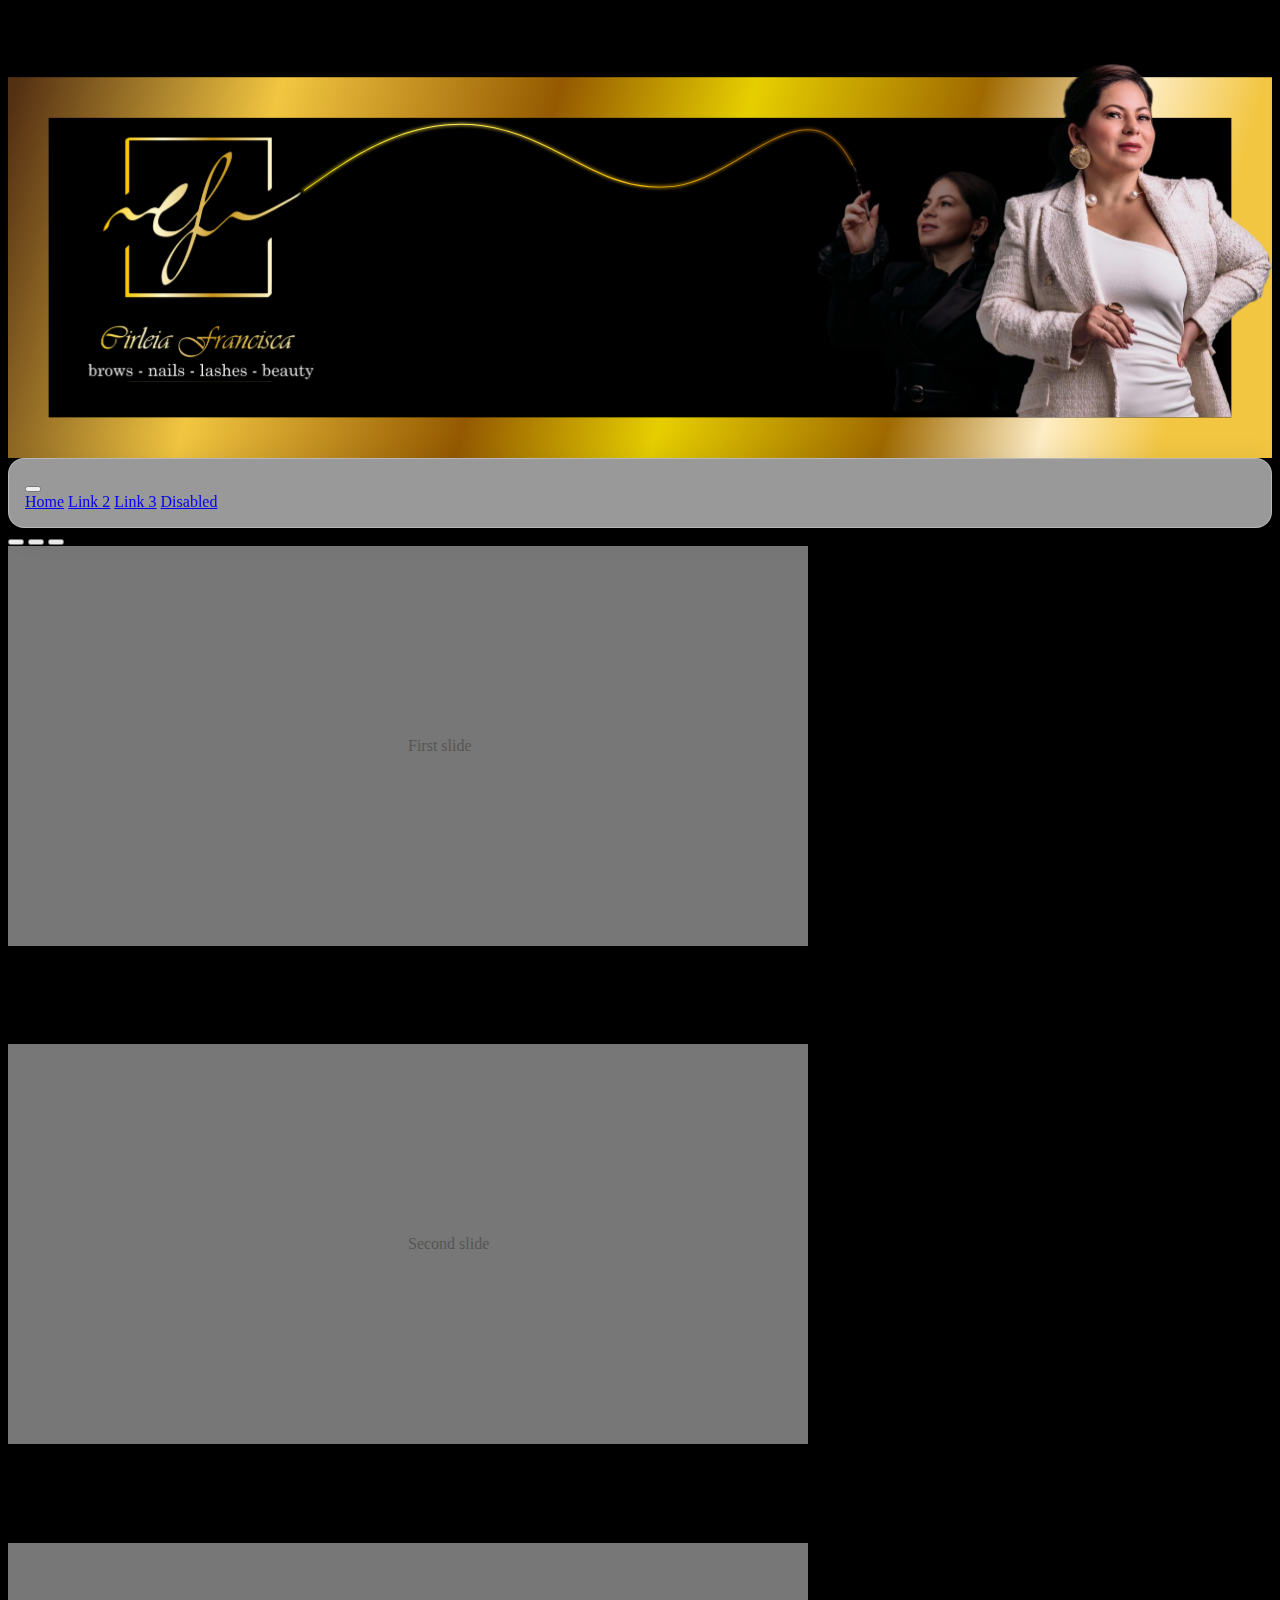
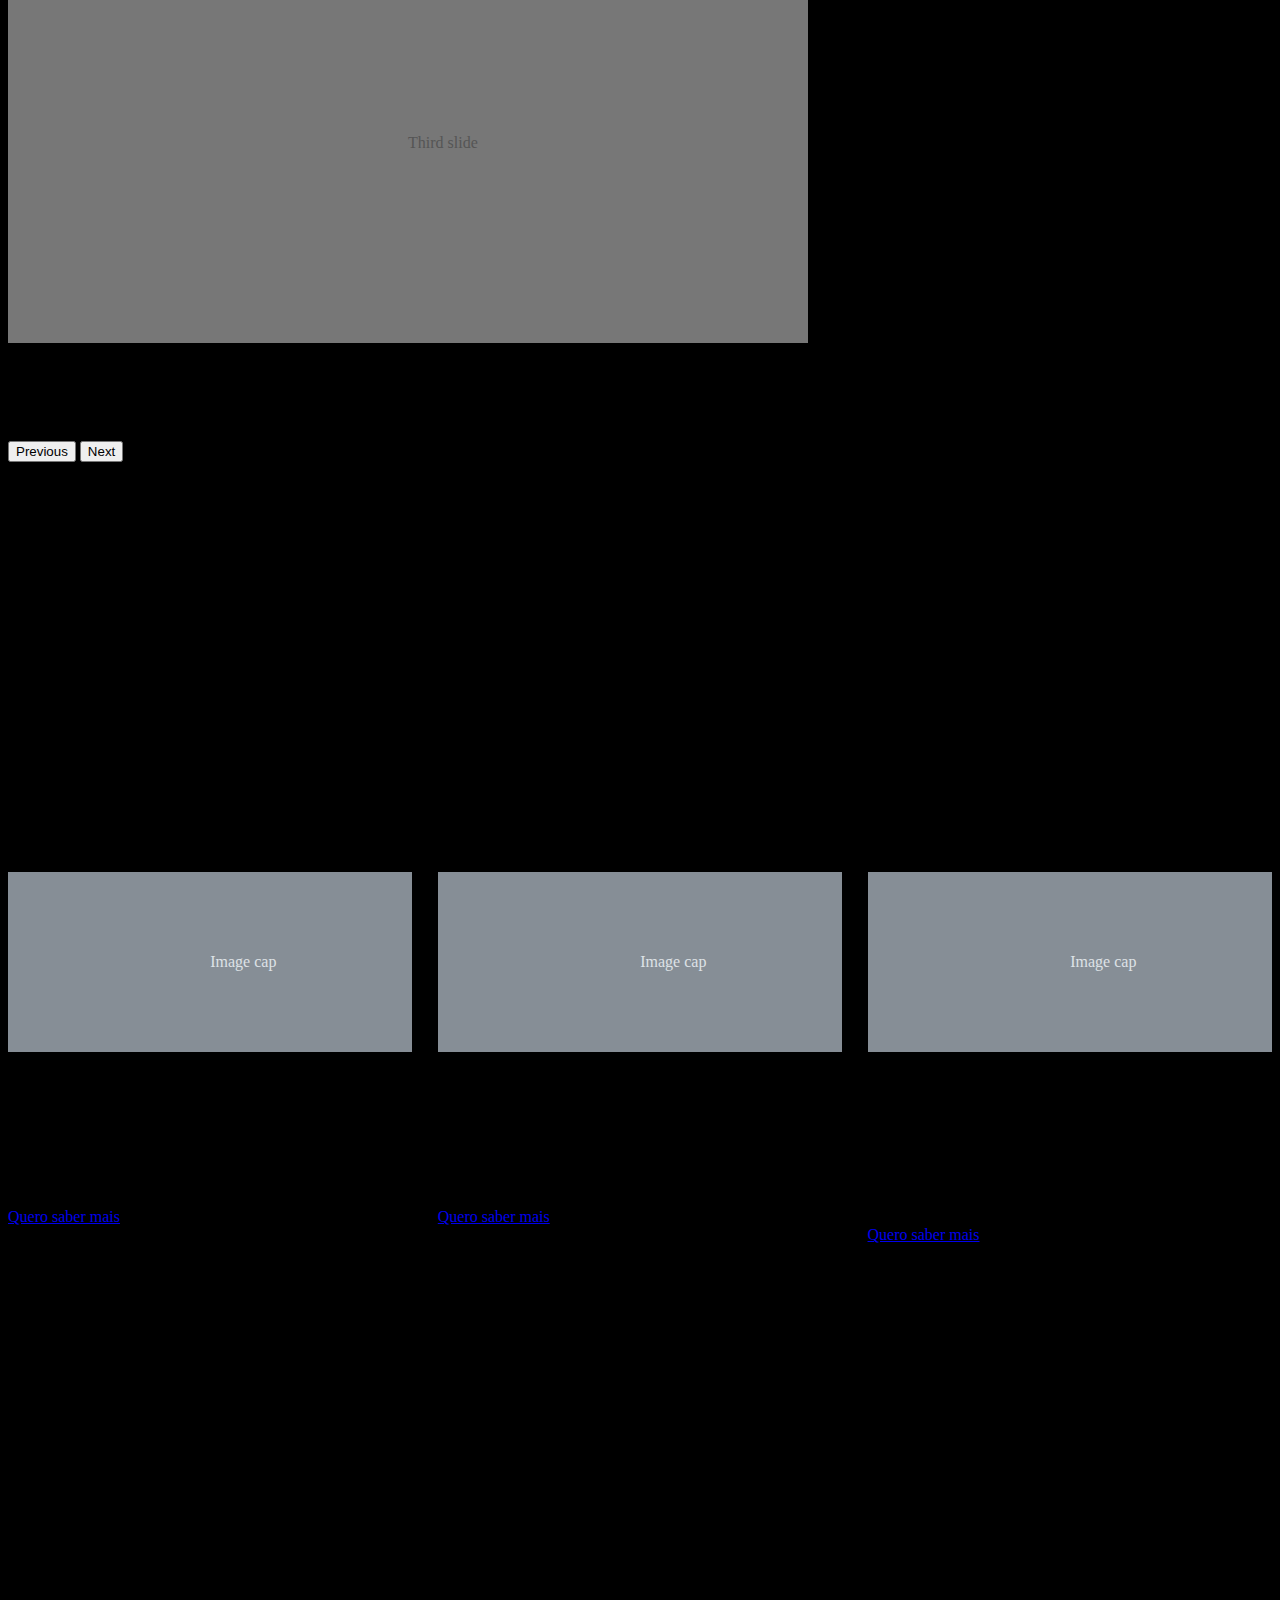
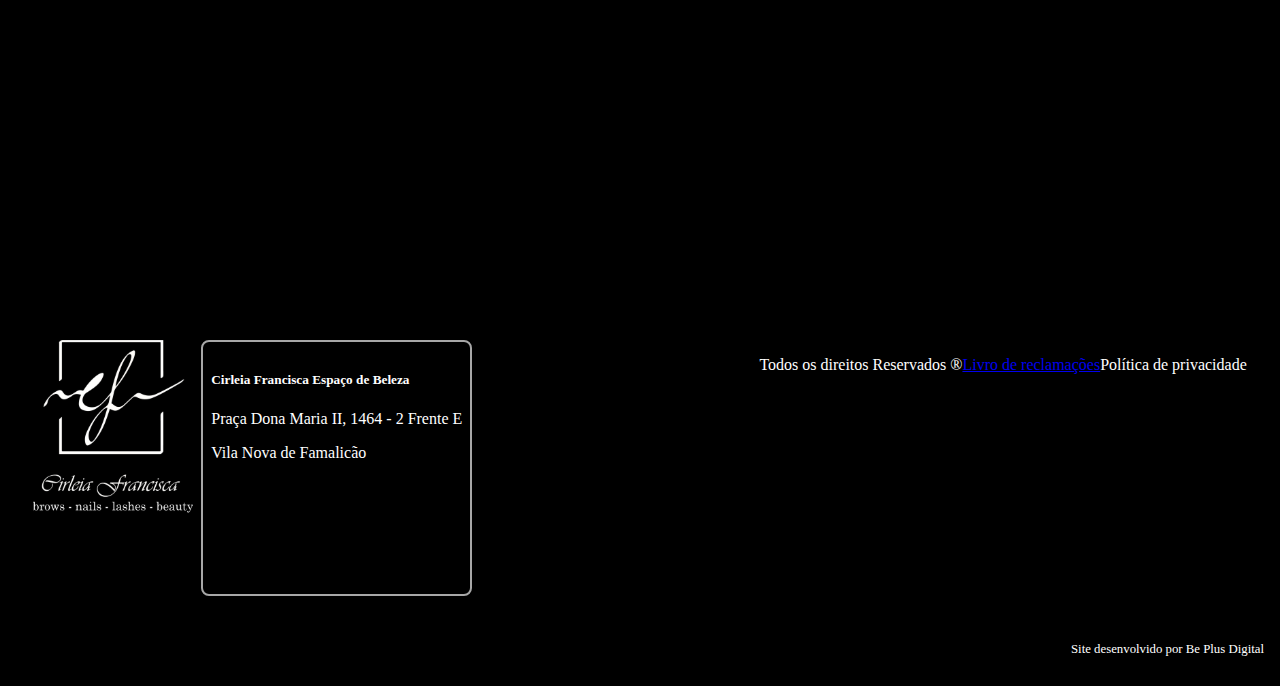
==== index.html @ 1f2db620 "new layout update" ====
<!DOCTYPE html>
<html lang="pt-PT">
<head>
    <meta charset="UTF-8">
    <meta name="viewport" content="width=device-width, initial-scale=1.0">
    <title>Cirleia Francisca PMU</title>
    <link rel="stylesheet" href="styles/style.css">
    <link rel="icon" href="images/roundPicture150x150.png" sizes="32x32">
    <link rel="icon" href="images/roundPicture300x300.png" sizes="192x182">
    <!-- <link href='https://unpkg.com/boxicons@2.1.4/css/boxicons.min.css' rel='stylesheet'> -->
    <link href="https://cdn.jsdelivr.net/npm/bootstrap@5.3.2/dist/css/bootstrap.min.css" rel="stylesheet" integrity="sha384-T3c6CoIi6uLrA9TneNEoa7RxnatzjcDSCmG1MXxSR1GAsXEV/Dwwykc2MPK8M2HN" crossorigin="anonymous">
</head>
<body>
    <div class="container-fluid">
        <header>
            <img src="images/bannerLargeGold.svg" alt="Banner large" id="desktop" class="hide">
            <img src="images/bannerMobileGold.svg" alt="Cirleia Francisca PMU" id="mobile" class="hide">

        </header>
        <!-- Navbar begining -->
        <nav class="navbar fixed-top navbar-collapse navbar-toggler">
          <div class="container-fluid">
            <!-- <a href="#" class="navbar-brand">Menu</a> -->
            <button class="navbar-toggler" type="button" data-bs-toggle="collapse" data-bs-target="#navbarHide" aria-expanded="false" aria-label="Too">
              <span class="navbar-toggler-icon"></span>
            </button>
            <div class="collapse navbar-collapse" id="navbarHide">
              <div class="navbar-nav">
                <a href="#" class="nav-link active" aria-current="page">Home</a>
                <a href="#" class="nav-link">Link 2</a>
                <a href="#" class="nav-link">Link 3</a>
                <a href="#" class="nav-link disable" aria-disabled="true">Disabled</a>
              </div>
            </div>
          </div>
        </nav>
        <!-- Navbar ending -->
        
        <!-- Inicio do slider -->
        <div class="carousel"></div>    
        <!-- Fim do slider -->

        <!-- Begining comments section -->
        <div class="comments"></div>
        <!-- Ending comments section -->

        <div class="courses"></div>

        <!-- Location begining -->
        <div class="location">
          <div class="location-header">
            <h2>Localização</h2>
          </div>
          <iframe src="https://www.google.com/maps/embed?pb=!1m18!1m12!1m3!1d748.1398068873106!2d-8.519189700000014!3d41.405377699999995!2m3!1f0!2f0!3f0!3m2!1i1024!2i768!4f13.1!3m3!1m2!1s0xd2459777c6132e5%3A0x8d1cf8d0e361de8c!2sCirleia%20Francisca%20Espa%C3%A7o%20de%20Beleza!5e0!3m2!1spt-BR!2spt!4v1706003869545!5m2!1spt-BR!2spt" width="100%" height="600" style="border:0;" allowfullscreen="" loading="lazy" referrerpolicy="no-referrer-when-downgrade"></iframe>
        </div>

        <!-- Location ending -->


        </div>

        <footer>          
          <div class="legal">
            <div class="logo">
              <img src="images/logoWhite.svg" alt="">
            </div>
            <div class="address">
              <h5>Cirleia Francisca Espaço de Beleza</h5>
            <i></i><p>Praça Dona Maria II, 1464 - 2 Frente E</p>
            <p>Vila Nova de Famalicão</p>
            </div>
            
          </div>
          <div class="infos">
            <p>Todos os direitos Reservados &REG;</p>
            <p><a href="https://www.livroreclamacoes.pt/Inicio/">Livro de reclamações</a></p>
            <p>Política de privacidade</p>
          </div>
          
        </footer>
        <div class="design">
          <p> <a href="http://beplusdigital.com"> Site desenvolvido por Be Plus Digital</a></p>
        </div>


    </div>
    
    
    <script src="js/main.js"></script>
    <script src="https://cdn.jsdelivr.net/npm/bootstrap@5.3.2/dist/js/bootstrap.bundle.min.js" integrity="sha384-C6RzsynM9kWDrMNeT87bh95OGNyZPhcTNXj1NW7RuBCsyN/o0jlpcV8Qyq46cDfL" crossorigin="anonymous"></script>
    <script src="js/carouselModule.js"></script>
    <script src="js/commentsModule.js"></script>
    <script src="js/coursesModule.js"></script>
</body>
</html>
---- styles/style.css ----
header {
    width: 100%;
    margin-top: 3.5rem;
}

body {
    background-color: black;
}
nav {
    background: rgba(255, 255, 255, 0.6);
    border-radius: 16px;
    box-shadow: 0 4px 30px rgba(0, 0, 0, 0.1);
    backdrop-filter: blur(4.9px);
    -webkit-backdrop-filter: blur(4.9px);
    border: 1px solid rgba(255, 255, 255, 0.3);
    padding: 1rem;
}

header img {
    width: 100%;
}


.hide {
    display: none;
}

.comments {
    overflow: hidden;
}

.comments-body {
    display: flex;
    width: fit-content;
    overflow: auto;
}

@keyframes leftright {
    0%,
    20% {
        transform: translateX(0%);
        left: 0%;
    }
    40%,
    50% {
        transform: translateX(-50%);
        left: 50%;
    }
}

.comments-body .card {
    min-width: 10rem;
}

.comments-body .card:not(:first-child) {
    margin-left: 1rem;
}

.courses-body {
    display: flex;
    justify-content: space-between;
    flex-wrap: nowrap;
}

.courses-body .card {
    width: 32%;
}

footer {
    height: 16rem;
    background-color: black;
    color: white;
    padding: 2%;

    display: flex;
    justify-content: space-between;
}

footer .legal {
    display: flex;
    margin-right: 1rem;
}

footer .legal .address {
    border: 2px solid rgba(255, 255, 255, 0.655);
    padding: .5rem;
    border-radius: .5rem;
    margin-left: .5rem;
}

footer .infos {
    display: flex;
    justify-content: space-between;
}

footer img {
    width: 10rem;
}

.design {
    background-color: black;
    color: white;
    font-size: .8rem;

    text-align: right;
    font-weight: 200;
    padding: .5rem;
}

.design a {
    text-decoration: none;
    color: white;
    cursor: pointer;
}

@media (min-width: 601px) {
    #desktop.hide {
        display: block;
    }
}

@media (max-width: 600px) {
    #mobile.hide {
        display: block;
    }

    .courses-title, .comments-title {
        display: flex;
        justify-content: center;
        align-items: center;
    }

    .comments-body {
        
    animation: leftright 10s infinite alternate ease-in-out;
    }

    .courses-body .card {
        width: 100%;
    }

    .courses-body {
        display: flex;
        flex-direction: column;
    }

    .courses-body .card:not(:first-child) {
        margin-top: 1rem;
    }

    footer {
        display: block;
    }
}
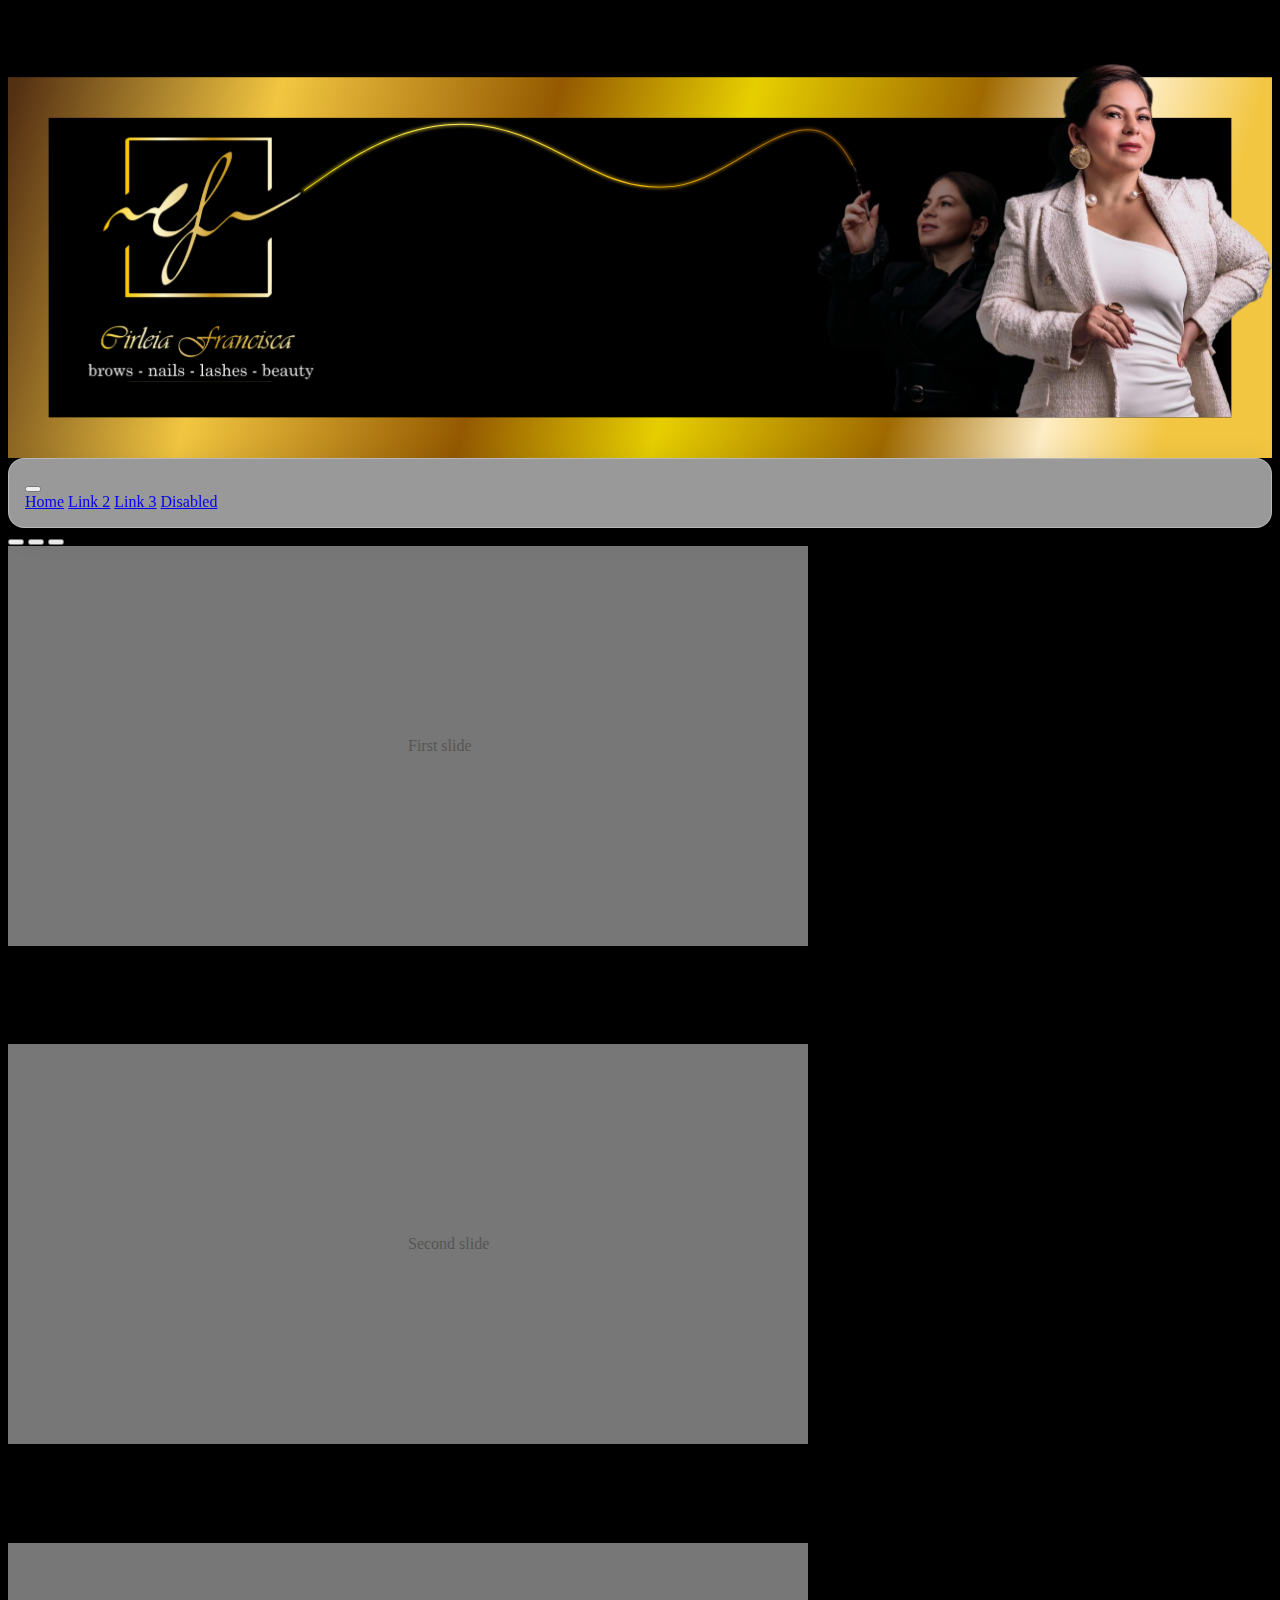
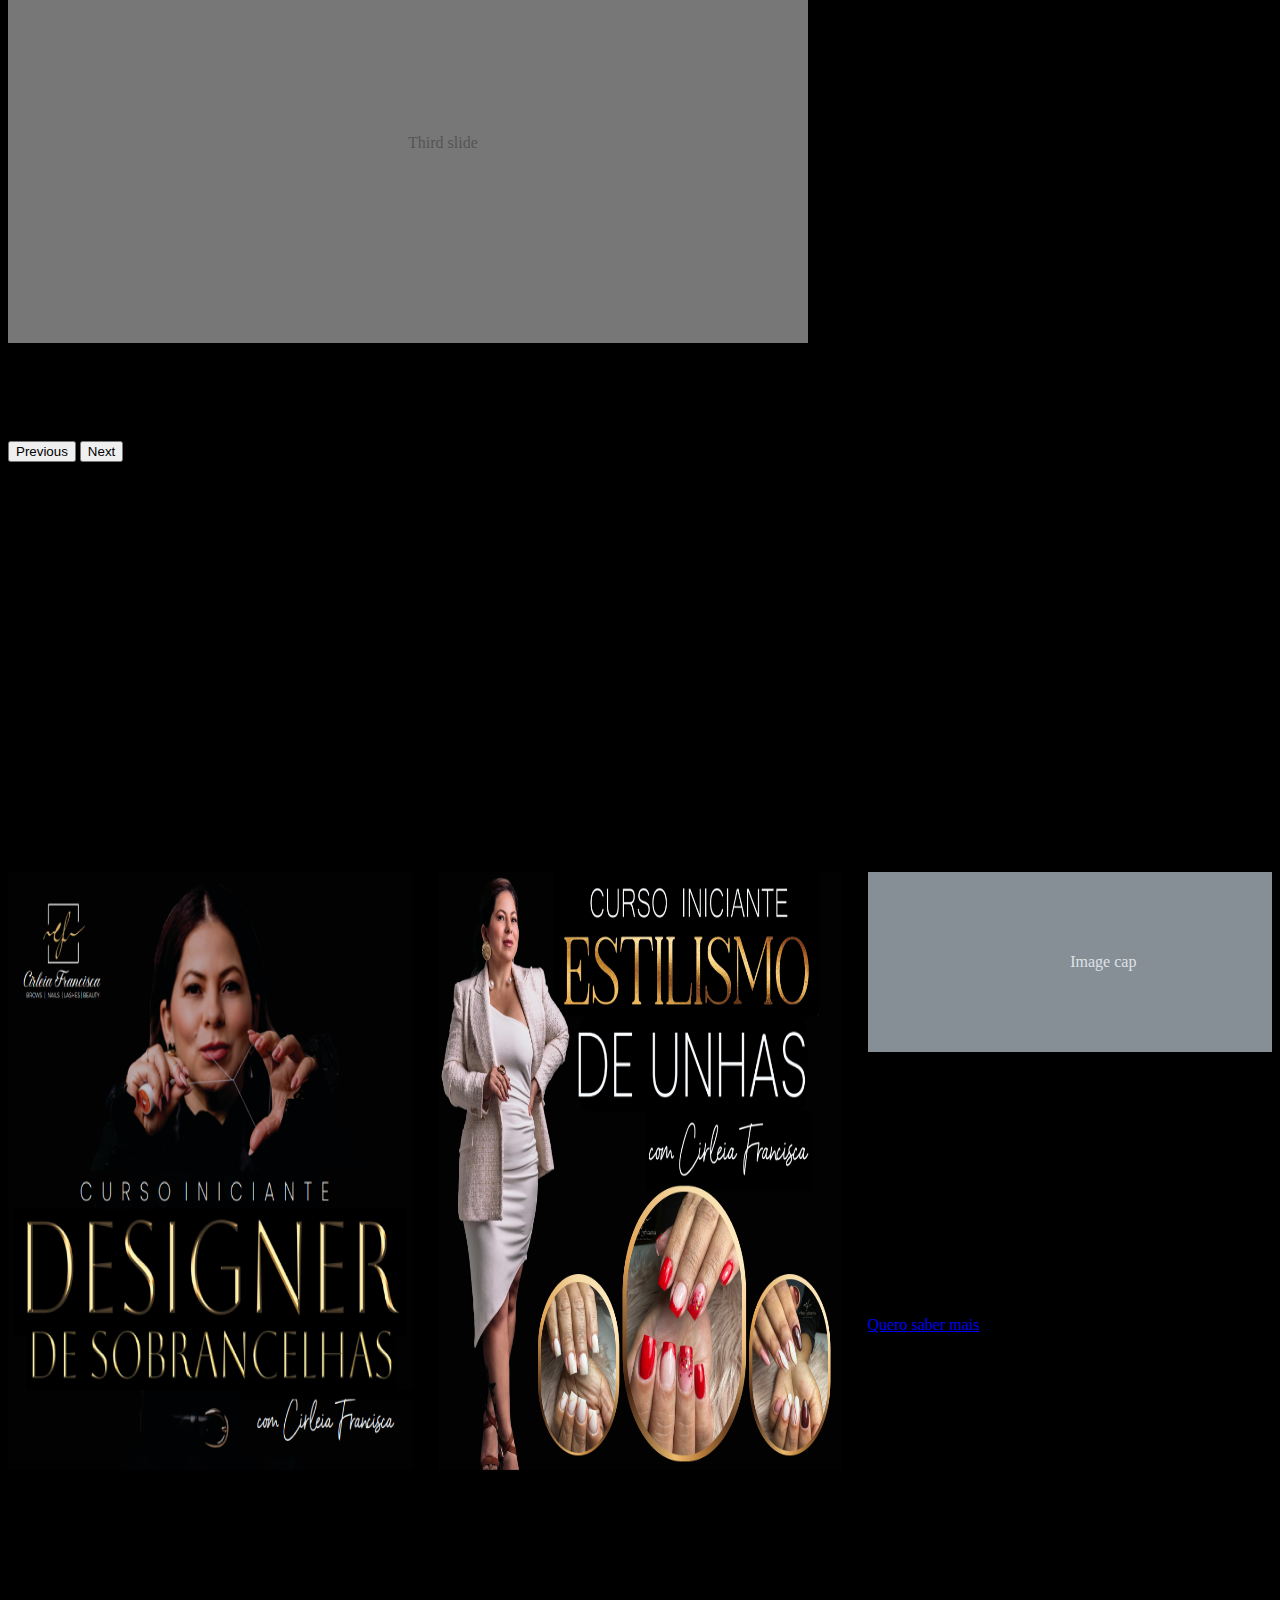
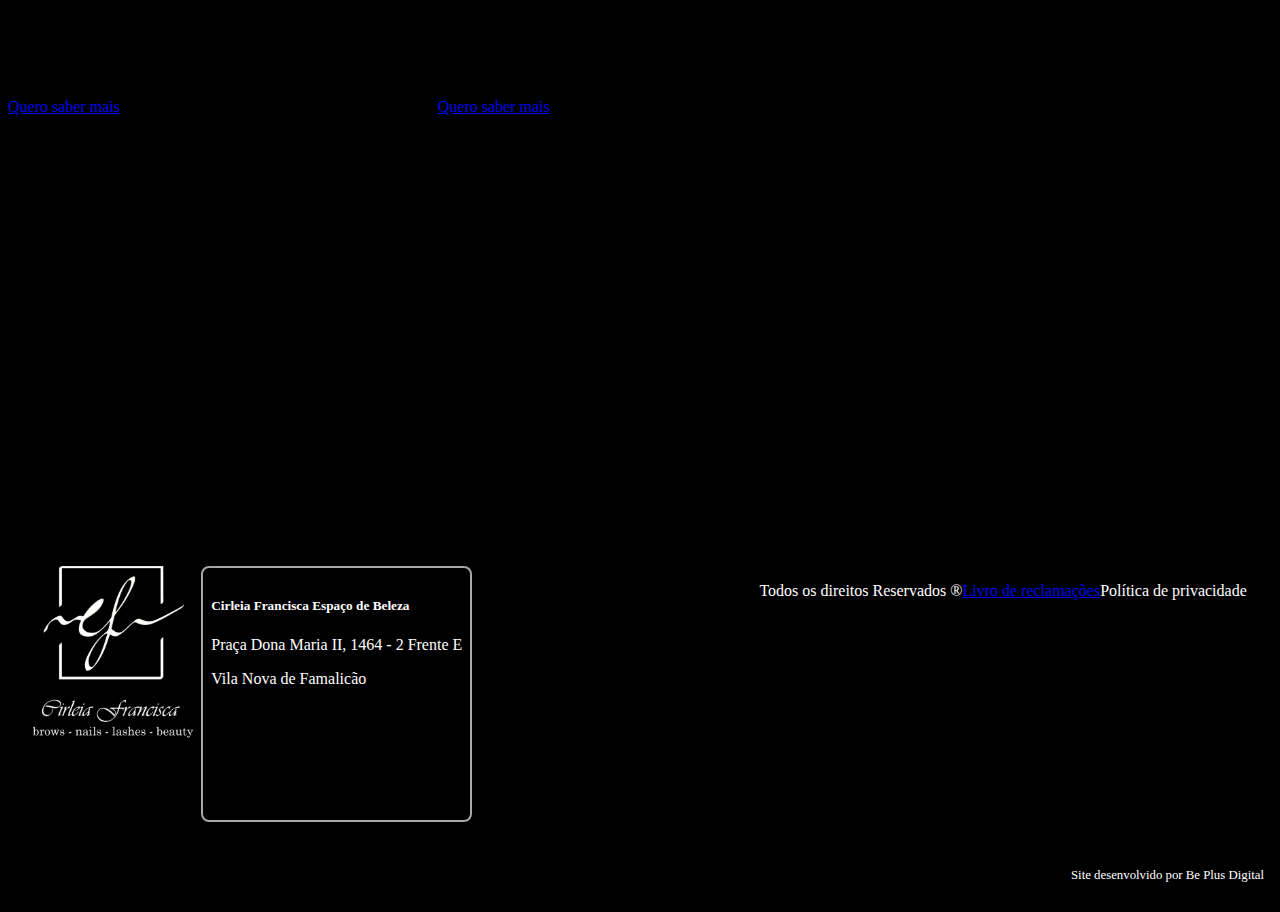
==== commit 59ad8c8d: "Courses section update" ====
--- a/index.html
+++ b/index.html
@@ -15,6 +15,7 @@
         <header>
             <img src="images/bannerLargeGold.svg" alt="Banner large" id="desktop" class="hide">
             <img src="images/bannerMobileGold.svg" alt="Cirleia Francisca PMU" id="mobile" class="hide">
+
 
         </header>
         <!-- Navbar begining -->
@@ -79,7 +80,7 @@
           
         </footer>
         <div class="design">
-          <p> <a href="http://beplusdigital.com"> Site desenvolvido por Be Plus Digital</a></p>
+          <p> <a href="https://beplusdigital.com"> Site desenvolvido por Be Plus Digital</a></p>
         </div>
 
 
--- a/styles/style.css
+++ b/styles/style.css
@@ -33,6 +33,11 @@
     display: flex;
     width: fit-content;
     overflow: auto;
+}
+
+.card img {
+    height: 100%;
+    width: 100%;
 }
 
 @keyframes leftright {
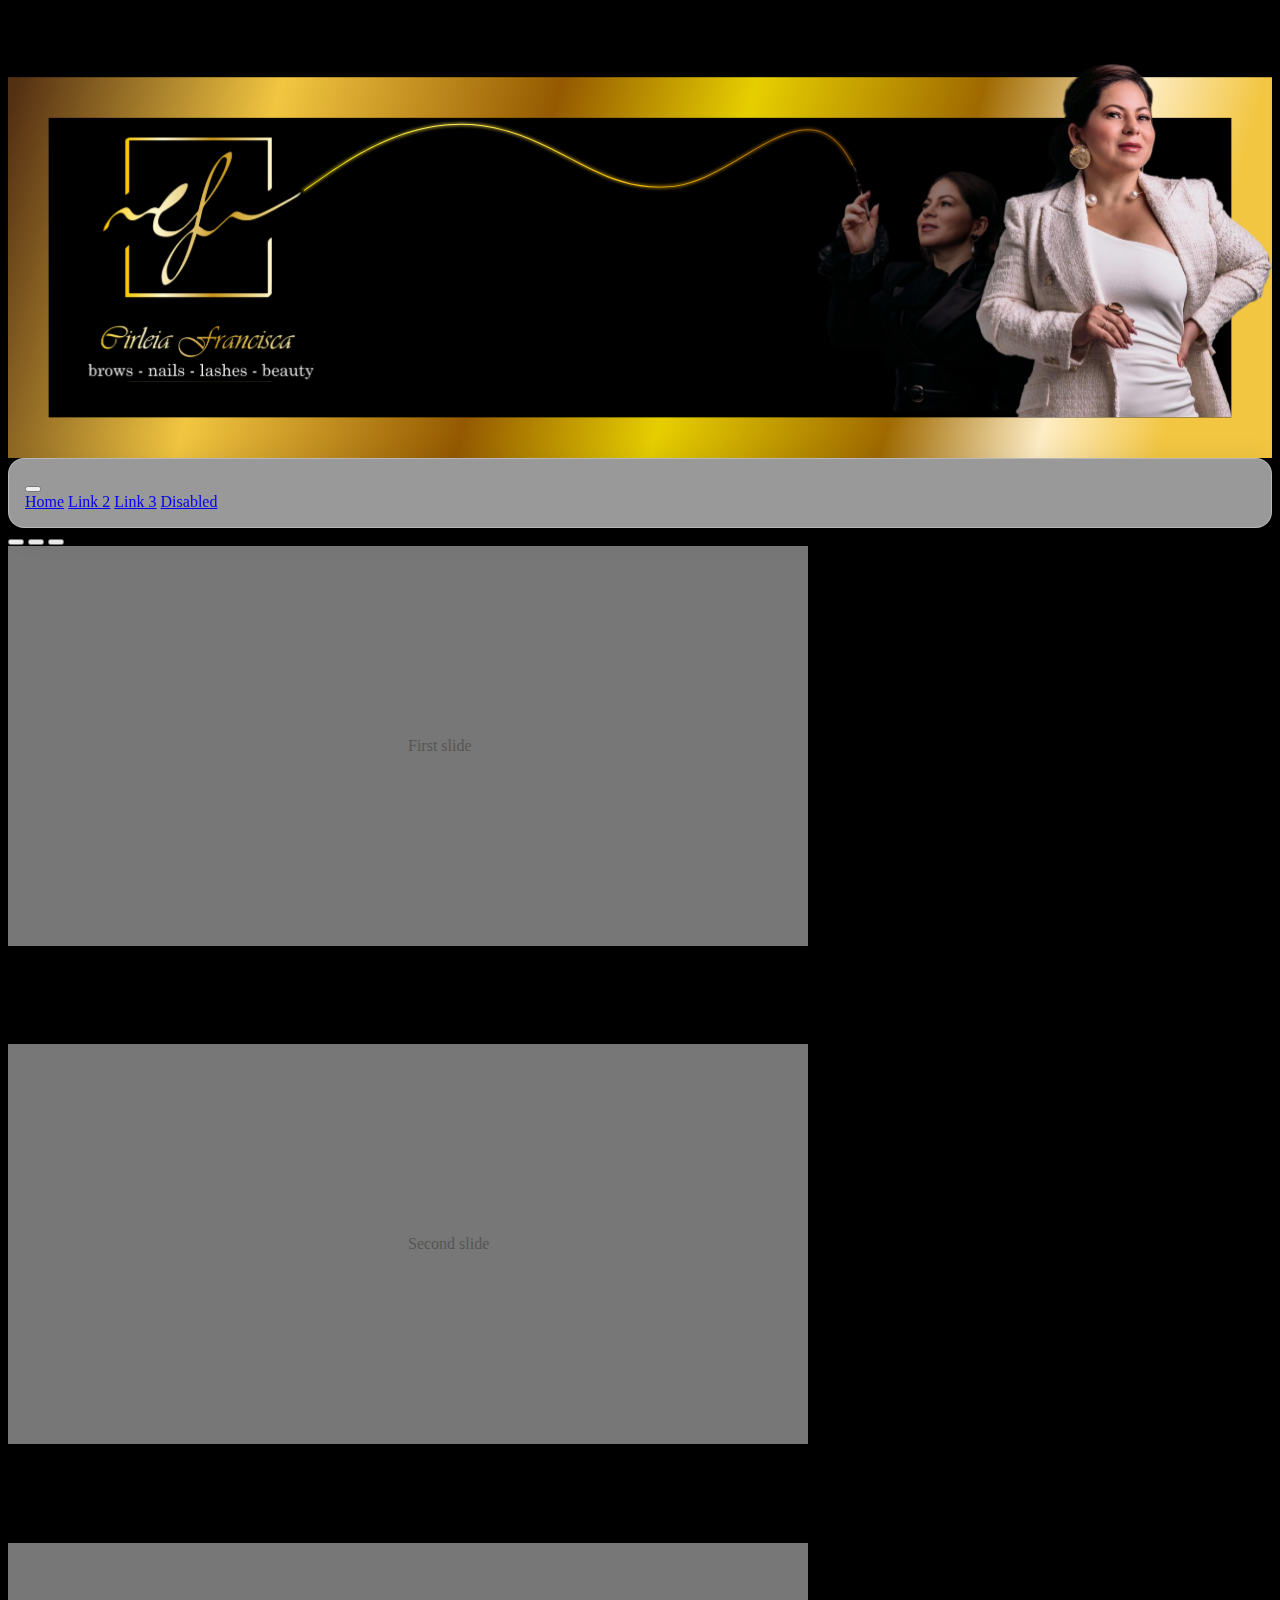
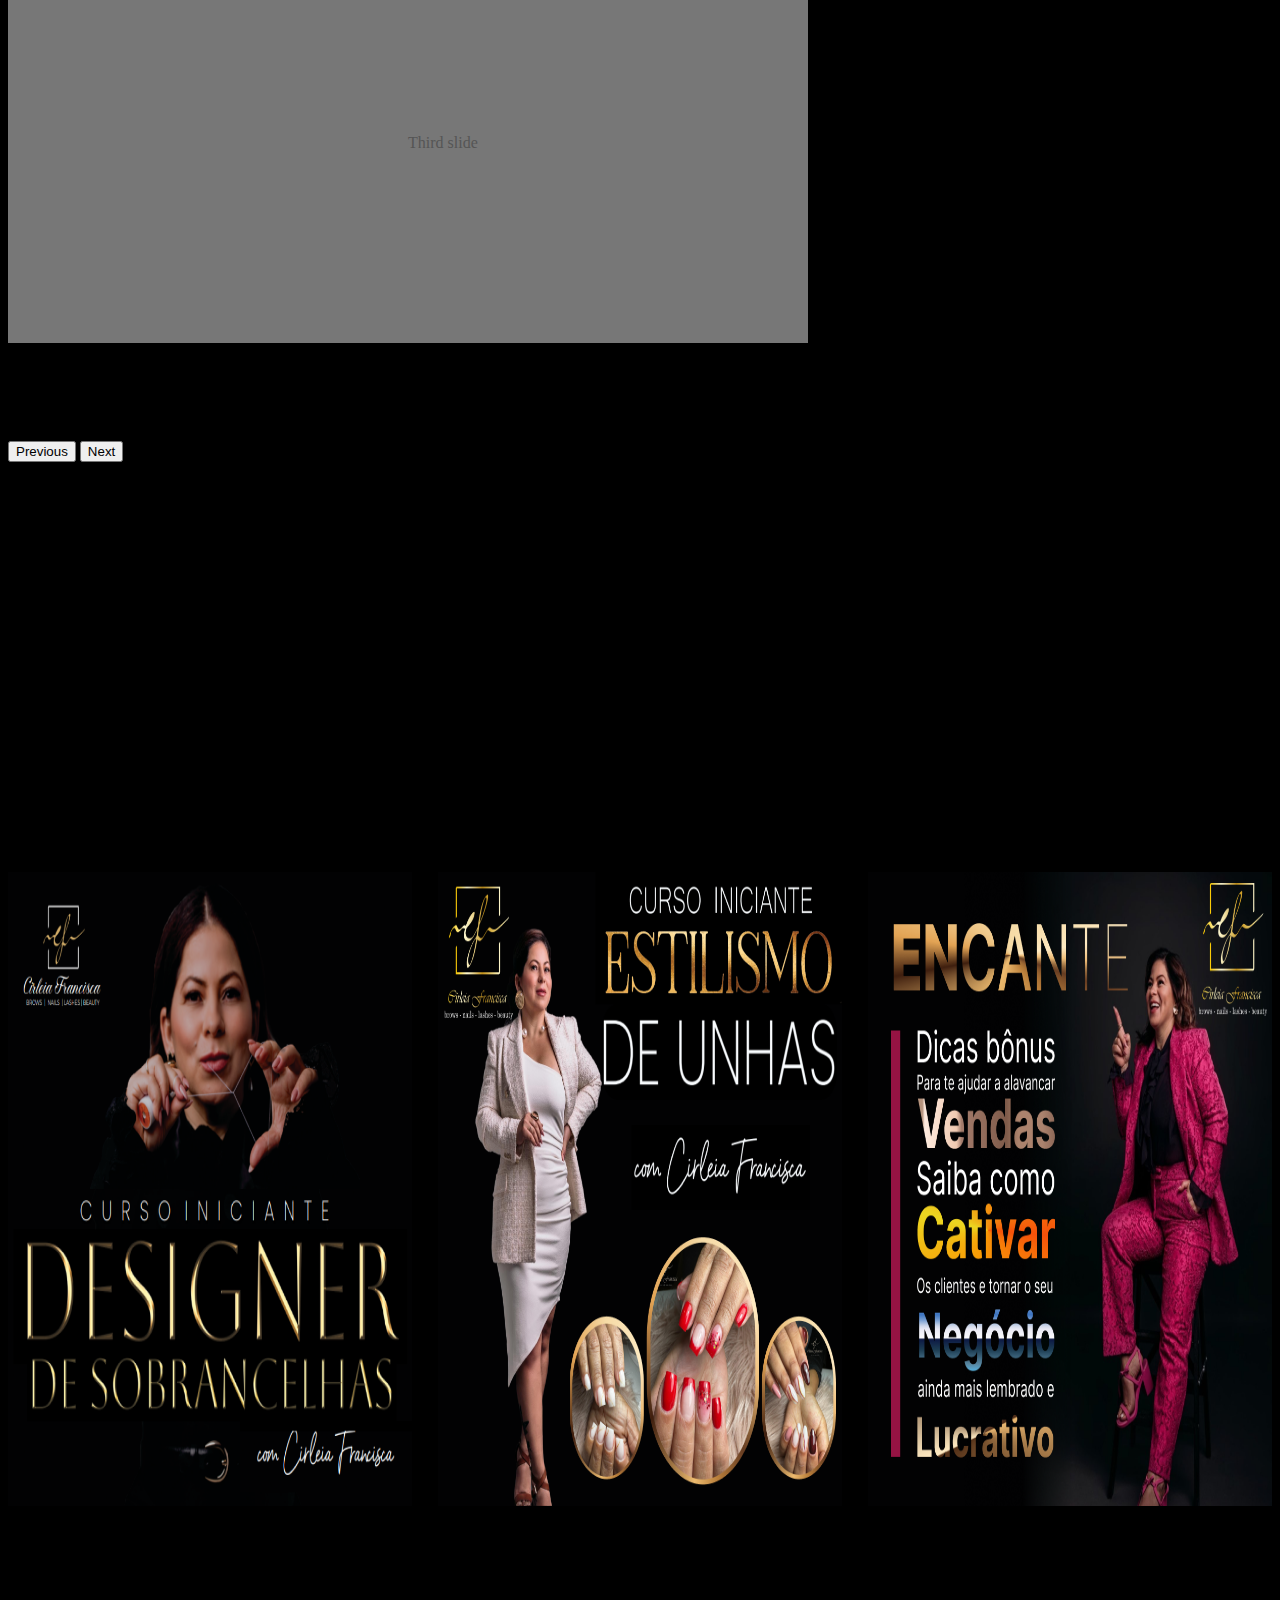
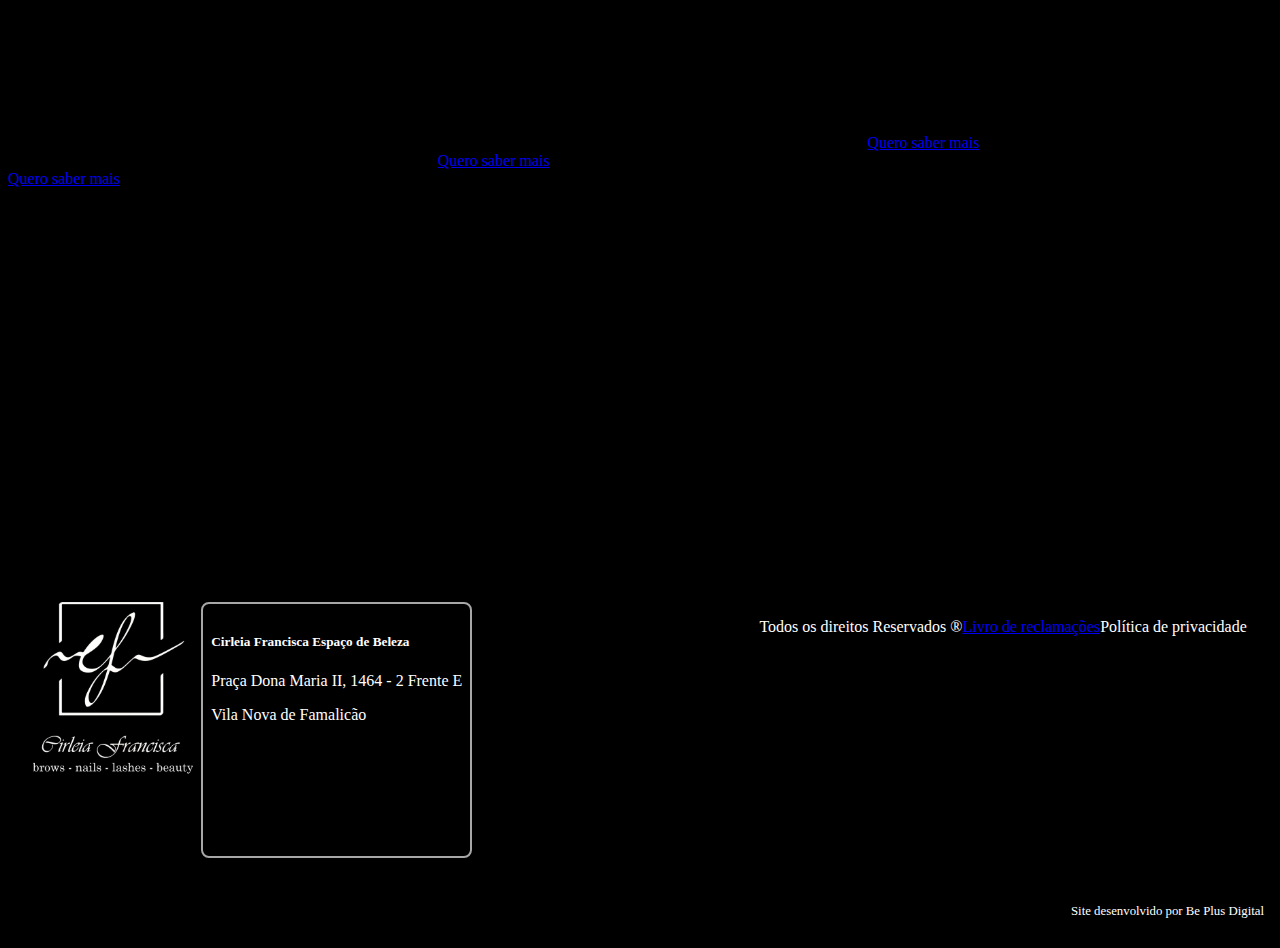
==== commit 080c4f36: "Course module design and copy update" ====
--- a/index.html
+++ b/index.html
@@ -52,7 +52,7 @@
           <div class="location-header">
             <h2>Localização</h2>
           </div>
-          <iframe src="https://www.google.com/maps/embed?pb=!1m18!1m12!1m3!1d748.1398068873106!2d-8.519189700000014!3d41.405377699999995!2m3!1f0!2f0!3f0!3m2!1i1024!2i768!4f13.1!3m3!1m2!1s0xd2459777c6132e5%3A0x8d1cf8d0e361de8c!2sCirleia%20Francisca%20Espa%C3%A7o%20de%20Beleza!5e0!3m2!1spt-BR!2spt!4v1706003869545!5m2!1spt-BR!2spt" width="100%" height="600" style="border:0;" allowfullscreen="" loading="lazy" referrerpolicy="no-referrer-when-downgrade"></iframe>
+          <iframe src="https://www.google.com/maps/embed?pb=!1m18!1m12!1m3!1d748.1398068873106!2d-8.519189700000014!3d41.405377699999995!2m3!1f0!2f0!3f0!3m2!1i1024!2i768!4f13.1!3m3!1m2!1s0xd2459777c6132e5%3A0x8d1cf8d0e361de8c!2sCirleia%20Francisca%20Espa%C3%A7o%20de%20Beleza!5e0!3m2!1spt-BR!2spt!4v1706003869545!5m2!1spt-BR!2spt" width="100%" height="600" style="border:0;" allowfullscreen="" loading="async" referrerpolicy="no-referrer-when-downgrade"></iframe>
         </div>
 
         <!-- Location ending -->
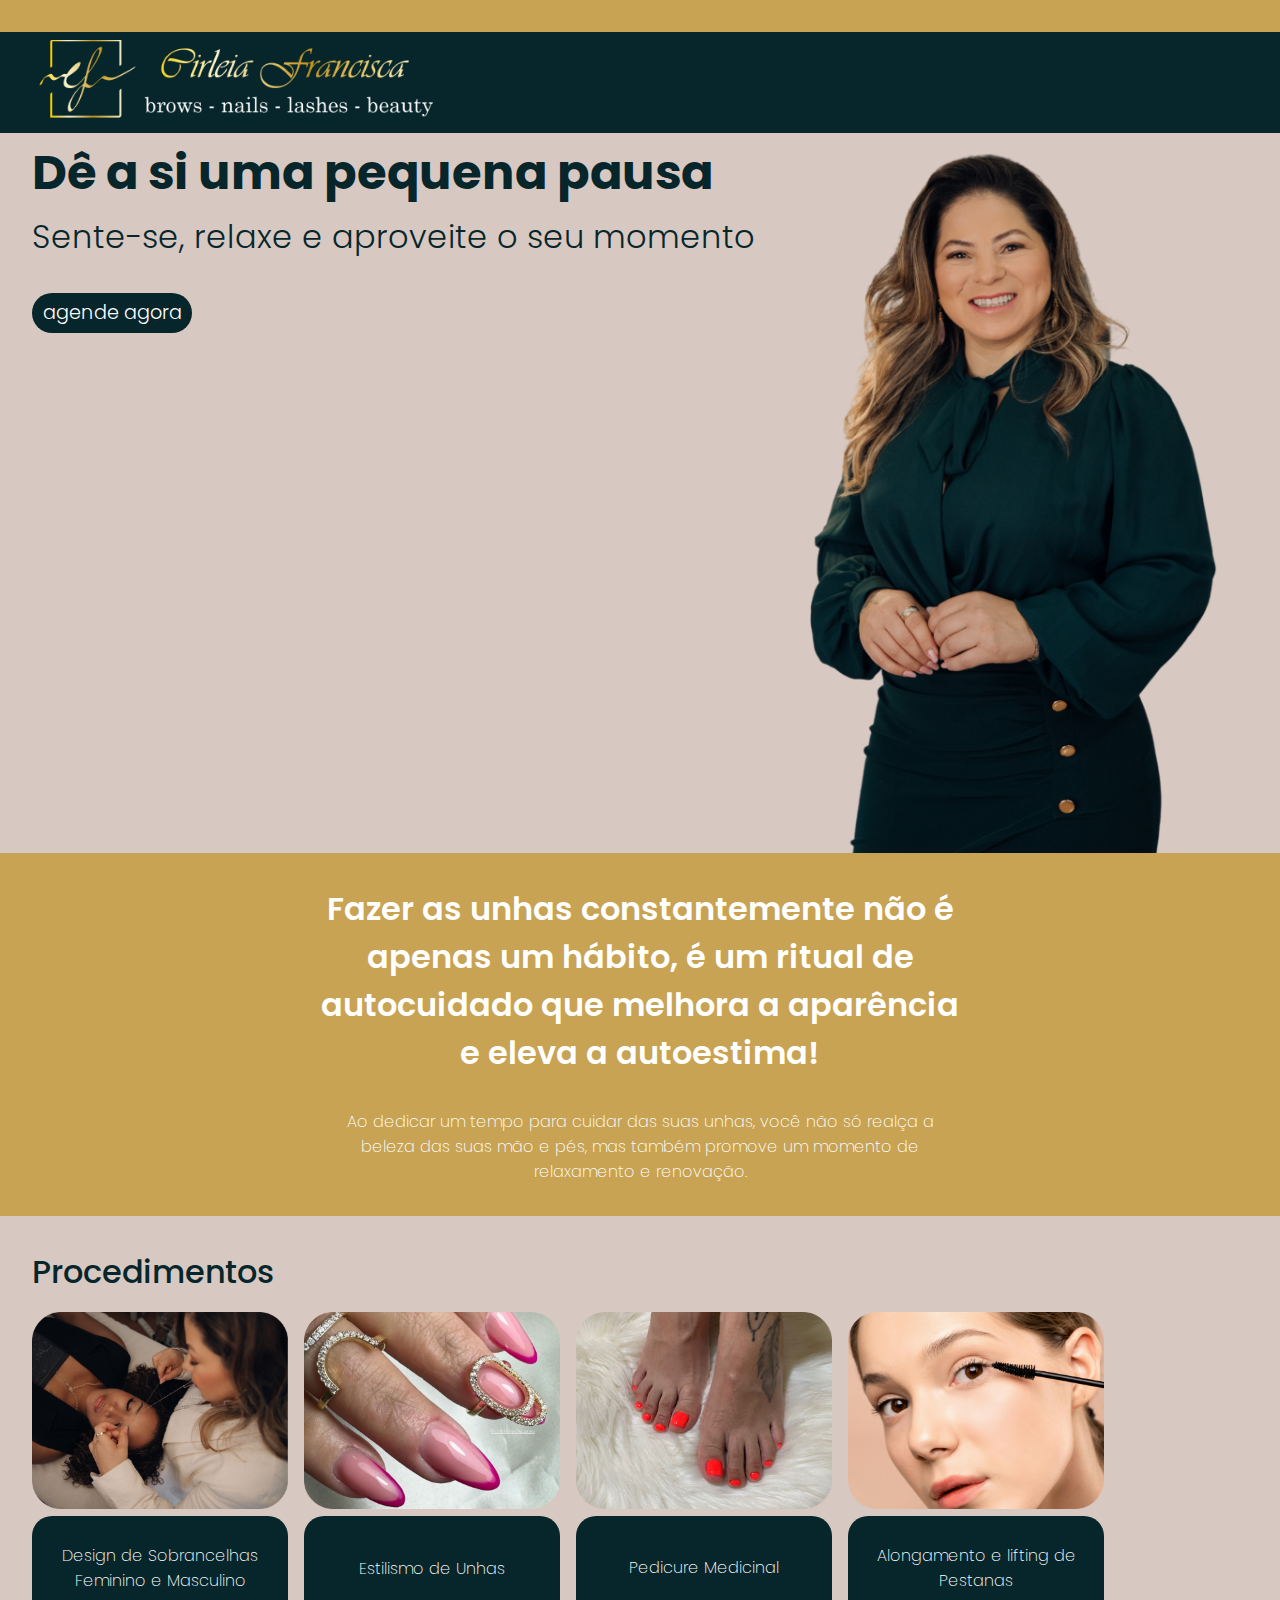
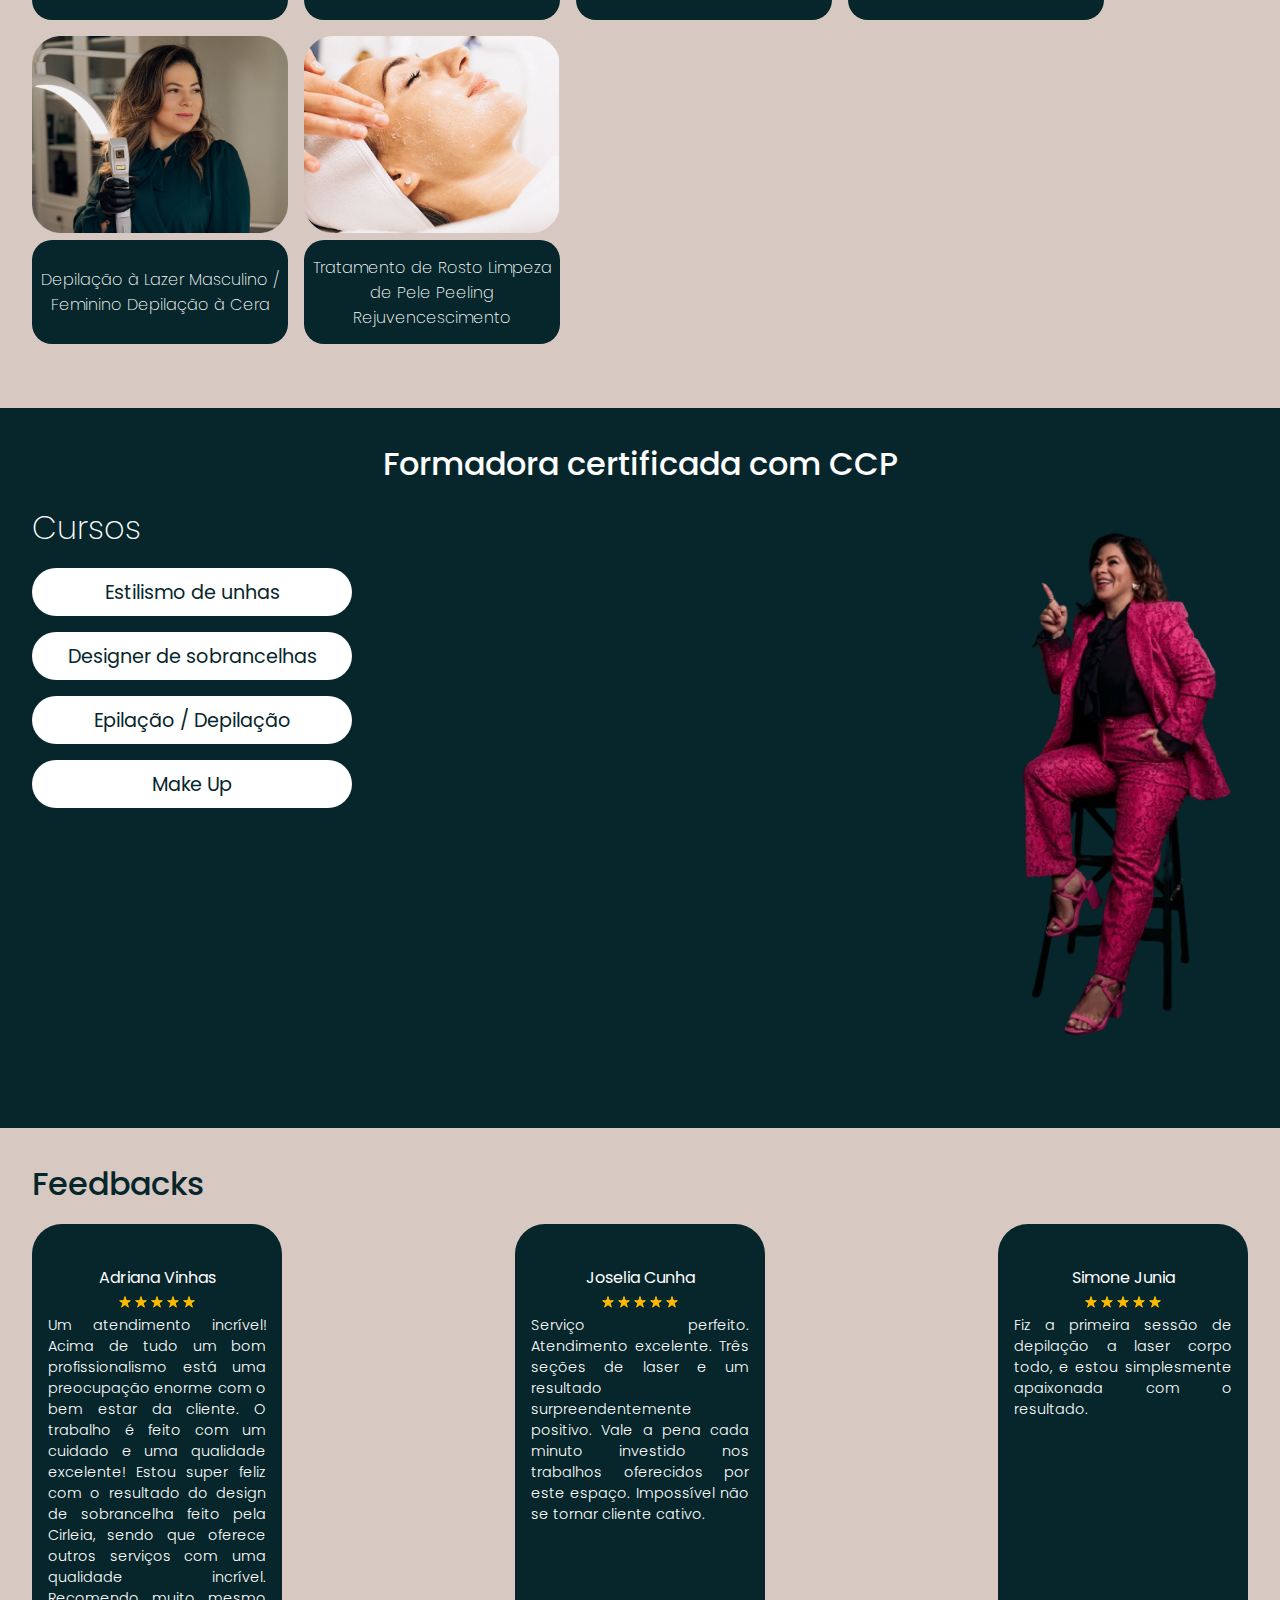
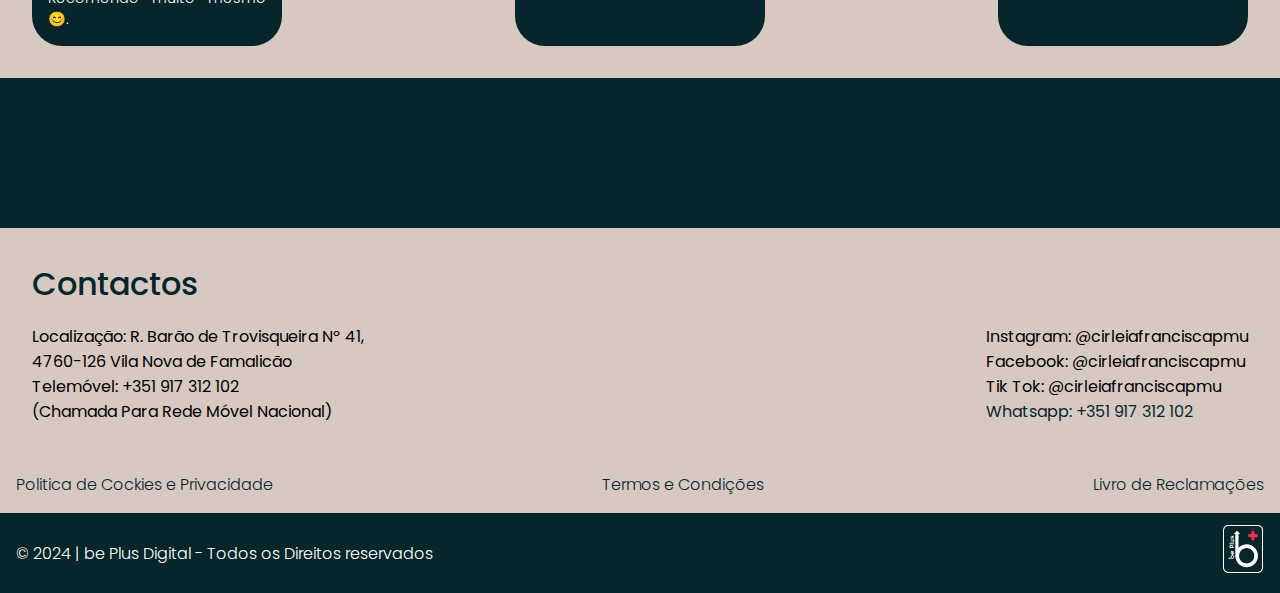
==== commit ac632115: "New Release" ====
--- a/index.html
+++ b/index.html
@@ -1,96 +1,251 @@
 <!DOCTYPE html>
-<html lang="pt-PT">
+<html lang="en">
 <head>
-    <meta charset="UTF-8">
-    <meta name="viewport" content="width=device-width, initial-scale=1.0">
-    <title>Cirleia Francisca PMU</title>
-    <link rel="stylesheet" href="styles/style.css">
-    <link rel="icon" href="images/roundPicture150x150.png" sizes="32x32">
-    <link rel="icon" href="images/roundPicture300x300.png" sizes="192x182">
-    <!-- <link href='https://unpkg.com/boxicons@2.1.4/css/boxicons.min.css' rel='stylesheet'> -->
-    <link href="https://cdn.jsdelivr.net/npm/bootstrap@5.3.2/dist/css/bootstrap.min.css" rel="stylesheet" integrity="sha384-T3c6CoIi6uLrA9TneNEoa7RxnatzjcDSCmG1MXxSR1GAsXEV/Dwwykc2MPK8M2HN" crossorigin="anonymous">
+  <meta charset="UTF-8">
+  <meta name="viewport" content="width=device-width, initial-scale=1.0">
+  <title>Cirleia Francisca PMU</title>
+  <link rel="icon" href="images/roundPicture150x150.png" type="img/png">
+  <link rel="stylesheet" href="styles/styles.css">
 </head>
 <body>
-    <div class="container-fluid">
-        <header>
-            <img src="images/bannerLargeGold.svg" alt="Banner large" id="desktop" class="hide">
-            <img src="images/bannerMobileGold.svg" alt="Cirleia Francisca PMU" id="mobile" class="hide">
-
-
-        </header>
-        <!-- Navbar begining -->
-        <nav class="navbar fixed-top navbar-collapse navbar-toggler">
-          <div class="container-fluid">
-            <!-- <a href="#" class="navbar-brand">Menu</a> -->
-            <button class="navbar-toggler" type="button" data-bs-toggle="collapse" data-bs-target="#navbarHide" aria-expanded="false" aria-label="Too">
-              <span class="navbar-toggler-icon"></span>
-            </button>
-            <div class="collapse navbar-collapse" id="navbarHide">
-              <div class="navbar-nav">
-                <a href="#" class="nav-link active" aria-current="page">Home</a>
-                <a href="#" class="nav-link">Link 2</a>
-                <a href="#" class="nav-link">Link 3</a>
-                <a href="#" class="nav-link disable" aria-disabled="true">Disabled</a>
-              </div>
-            </div>
-          </div>
-        </nav>
-        <!-- Navbar ending -->
+  <div class="container">
+    <div class="spacer"></div>
+    <header>
+      <img src="assets/logo.png" alt="Cirleia Francisca PMU logo" class="logo">
+    </header>
+    <div class="hero">
+      <div class="hero-text">
+        <h1 class="hero-text-h1">
+          Dê a si uma pequena pausa
+        </h1>
+        <h3 class="hero-subtext">
+            Sente-se, relaxe e aproveite o seu momento
+        </h3>
+        <a href="https://wa.me/+351917312102?text=Gostaria%20de%20agendar%20um%20horario">
+          <button class="hero-btn">agende agora</button>
+        </a>
         
-        <!-- Inicio do slider -->
-        <div class="carousel"></div>    
-        <!-- Fim do slider -->
-
-        <!-- Begining comments section -->
-        <div class="comments"></div>
-        <!-- Ending comments section -->
-
-        <div class="courses"></div>
-
-        <!-- Location begining -->
-        <div class="location">
-          <div class="location-header">
-            <h2>Localização</h2>
-          </div>
-          <iframe src="https://www.google.com/maps/embed?pb=!1m18!1m12!1m3!1d748.1398068873106!2d-8.519189700000014!3d41.405377699999995!2m3!1f0!2f0!3f0!3m2!1i1024!2i768!4f13.1!3m3!1m2!1s0xd2459777c6132e5%3A0x8d1cf8d0e361de8c!2sCirleia%20Francisca%20Espa%C3%A7o%20de%20Beleza!5e0!3m2!1spt-BR!2spt!4v1706003869545!5m2!1spt-BR!2spt" width="100%" height="600" style="border:0;" allowfullscreen="" loading="async" referrerpolicy="no-referrer-when-downgrade"></iframe>
-        </div>
-
-        <!-- Location ending -->
-
-
-        </div>
-
-        <footer>          
-          <div class="legal">
-            <div class="logo">
-              <img src="images/logoWhite.svg" alt="">
-            </div>
-            <div class="address">
-              <h5>Cirleia Francisca Espaço de Beleza</h5>
-            <i></i><p>Praça Dona Maria II, 1464 - 2 Frente E</p>
-            <p>Vila Nova de Famalicão</p>
-            </div>
-            
-          </div>
-          <div class="infos">
-            <p>Todos os direitos Reservados &REG;</p>
-            <p><a href="https://www.livroreclamacoes.pt/Inicio/">Livro de reclamações</a></p>
-            <p>Política de privacidade</p>
-          </div>
-          
-        </footer>
-        <div class="design">
-          <p> <a href="https://beplusdigital.com"> Site desenvolvido por Be Plus Digital</a></p>
-        </div>
-
-
+      </div>
+      <div class="hero-img">
+        <img src="assets/heroImg.png" alt="Foto de Cirleia Francisca">
+      </div>
     </div>
+    <section class="sub-text">
+      <h2 class="sub-text-header">
+        Fazer as unhas constantemente não é apenas um hábito, é um ritual de autocuidado que melhora a aparência e eleva a autoestima!
+      </h2>
+      <p>
+        Ao dedicar um tempo para cuidar das suas unhas, você não só realça a beleza das suas mão e pés, mas também promove um momento de relaxamento e renovação.
+      </p>
+    </section>
+    <section class="services">
+      <h2 class="sub-header">
+        Procedimentos
+      </h2>
+      <div class="services-content">
+
+        <div class="row">
+          <div class="services-card">
+            <div class="services-card-img">
+              <img src="assets/eyebrows.png" alt="Modelo efetuando procedimento na sobrancelha">
+            </div>
+            <div class="services-card-text">
+              Design de Sobrancelhas Feminino e Masculino
+            </div>
+          </div>
     
-    
-    <script src="js/main.js"></script>
-    <script src="https://cdn.jsdelivr.net/npm/bootstrap@5.3.2/dist/js/bootstrap.bundle.min.js" integrity="sha384-C6RzsynM9kWDrMNeT87bh95OGNyZPhcTNXj1NW7RuBCsyN/o0jlpcV8Qyq46cDfL" crossorigin="anonymous"></script>
-    <script src="js/carouselModule.js"></script>
-    <script src="js/commentsModule.js"></script>
-    <script src="js/coursesModule.js"></script>
+          <div class="services-card">
+            <div class="services-card-img">
+              <img src="assets/handNails.png" alt="Unhas das mãos com estilismo francesinha com dois tons de rosa e jóias douradas com pedras zirconia">
+            </div>
+            <div class="services-card-text">
+              Estilismo de Unhas
+            </div>
+          </div>
+  
+          <div class="services-card">
+            <div class="services-card-img">
+              <img src="assets/feetNails.png" alt="Pés com unhas pintadas em vermelho neon sobre tapete de pelo branco">
+            </div>
+            <div class="services-card-text">
+              Pedicure Medicinal
+            </div>
+          </div>
+
+          <div class="services-card">
+            <div class="services-card-img">
+              <img src="assets/eyelashes.png" alt="Modelo utilizando escova de pestanas">
+            </div>
+            <div class="services-card-text">
+              Alongamento e lifting de Pestanas
+            </div>
+          </div>
+  
+          <div class="services-card">
+            <div class="services-card-img">
+              <img src="assets/laserimg.png" alt="Cirleia Francisca segurando aparelho laser de depilação">
+            </div>
+            <div class="services-card-text">
+              Depilação à Lazer Masculino / Feminino
+              Depilação à Cera
+            </div>
+          </div>
+  
+          <div class="services-card">
+            <div class="services-card-img">
+              <img src="assets/skinTreat.png" alt="Modelo recebendo massagem com esfoliante">
+            </div>
+            <div class="services-card-text">
+              Tratamento de Rosto Limpeza de Pele Peeling Rejuvencescimento
+            </div>
+          </div>
+        </div>
+
+      </div>      
+    </section>
+
+    <section class="courses">
+      <h2 class="sub-header">Formadora certificada com CCP</h2>
+      <div class="courses-content">
+        <div class="courses-buttons">
+          <div class="sub-title">Cursos</div>
+
+          <div class="courses-btn">
+            Estilismo de unhas
+          </div>
+
+          <div class="courses-btn">
+            Designer de sobrancelhas
+          </div>
+
+          <div class="courses-btn">
+            Epilação / Depilação
+          </div>
+
+          <div class="courses-btn">
+            Make Up
+          </div>          
+
+        </div>
+        <div class="courses-hero-img">
+          <img src="assets/139A1470_1-removebg-preview.png" alt="Cirleia Francisca veste terno rosa sobre camisa preta, sentada em cadeira">
+        </div>
+      </div>
+    </section>
+    <section class="feedbacks">
+      <h2 class="sub-header">Feedbacks</h2>
+      <div class="feedbacks-content">
+        <div class="feedbacks-card">
+          <div class="feedbacks-card-img">
+            <img src="https://lh3.googleusercontent.com/a-/ALV-UjXnWqYTi6ZlN8YkEJeIE3f2MMJG2Mbhe6-JHZmlgomB4kCINl8=s100-c-rp-mo-br100" alt="">
+          </div>
+          <div class="feedbacks-card-name">
+            <p>Adriana Vinhas</p>
+          </div>
+          <div class="feedbacks-card-stars">
+            <svg focusable="false" width="12" height="12" viewBox="0 0 12 12" class="ePMStd NMm5M"><path d="M6 .6L2.6 11.1 11.4 4.7H.6L9.4 11.1Z" fill="#fabb05" stroke="#fabb05" stroke-linejoin="round" stroke-width="1"></path></svg>
+            <svg focusable="false" width="12" height="12" viewBox="0 0 12 12" class="ePMStd NMm5M"><path d="M6 .6L2.6 11.1 11.4 4.7H.6L9.4 11.1Z" fill="#fabb05" stroke="#fabb05" stroke-linejoin="round" stroke-width="1"></path></svg>
+            <svg focusable="false" width="12" height="12" viewBox="0 0 12 12" class="ePMStd NMm5M"><path d="M6 .6L2.6 11.1 11.4 4.7H.6L9.4 11.1Z" fill="#fabb05" stroke="#fabb05" stroke-linejoin="round" stroke-width="1"></path></svg>
+            <svg focusable="false" width="12" height="12" viewBox="0 0 12 12" class="ePMStd NMm5M"><path d="M6 .6L2.6 11.1 11.4 4.7H.6L9.4 11.1Z" fill="#fabb05" stroke="#fabb05" stroke-linejoin="round" stroke-width="1"></path></svg>
+            <svg focusable="false" width="12" height="12" viewBox="0 0 12 12" class="ePMStd NMm5M"><path d="M6 .6L2.6 11.1 11.4 4.7H.6L9.4 11.1Z" fill="#fabb05" stroke="#fabb05" stroke-linejoin="round" stroke-width="1"></path></svg>
+          </div>
+          <div class="feedbacks-card-text">
+            Um atendimento incrível! Acima de tudo um bom profissionalismo está uma preocupação enorme com o bem estar da cliente. O trabalho é feito com um cuidado e uma qualidade excelente!
+Estou super feliz com o resultado do design de sobrancelha feito pela Cirleia, sendo que oferece outros serviços com uma qualidade incrível.
+Recomendo muito mesmo😊.
+          </div>        
+        </div>
+  
+        <div class="feedbacks-card">
+          <div class="feedbacks-card-img">
+            <img src="https://lh3.googleusercontent.com/a-/ALV-UjUNOsZQUmq1maQO_sn5VZqFF63qSDQ056Xk4i_jhXAMGnRq5rImdw=s100-c-rp-mo-ba2-br100" alt="">
+          </div>
+          <div class="feedbacks-card-name">
+            <p>Joselia Cunha</p>
+          </div>
+          <div class="feedbacks-card-stars">
+            <svg focusable="false" width="12" height="12" viewBox="0 0 12 12" class="ePMStd NMm5M"><path d="M6 .6L2.6 11.1 11.4 4.7H.6L9.4 11.1Z" fill="#fabb05" stroke="#fabb05" stroke-linejoin="round" stroke-width="1"></path></svg>
+            <svg focusable="false" width="12" height="12" viewBox="0 0 12 12" class="ePMStd NMm5M"><path d="M6 .6L2.6 11.1 11.4 4.7H.6L9.4 11.1Z" fill="#fabb05" stroke="#fabb05" stroke-linejoin="round" stroke-width="1"></path></svg>
+            <svg focusable="false" width="12" height="12" viewBox="0 0 12 12" class="ePMStd NMm5M"><path d="M6 .6L2.6 11.1 11.4 4.7H.6L9.4 11.1Z" fill="#fabb05" stroke="#fabb05" stroke-linejoin="round" stroke-width="1"></path></svg>
+            <svg focusable="false" width="12" height="12" viewBox="0 0 12 12" class="ePMStd NMm5M"><path d="M6 .6L2.6 11.1 11.4 4.7H.6L9.4 11.1Z" fill="#fabb05" stroke="#fabb05" stroke-linejoin="round" stroke-width="1"></path></svg>
+            <svg focusable="false" width="12" height="12" viewBox="0 0 12 12" class="ePMStd NMm5M"><path d="M6 .6L2.6 11.1 11.4 4.7H.6L9.4 11.1Z" fill="#fabb05" stroke="#fabb05" stroke-linejoin="round" stroke-width="1"></path></svg>
+          </div>
+          <div class="feedbacks-card-text">
+            Serviço perfeito. Atendimento excelente.
+Três seções de laser e um resultado surpreendentemente positivo. Vale a pena cada minuto investido nos trabalhos oferecidos por este espaço. Impossível não se tornar cliente cativo.
+          </div>        
+        </div>
+  
+        <div class="feedbacks-card">
+          <div class="feedbacks-card-img">
+            <img src="https://lh3.googleusercontent.com/a-/ALV-UjUQXYRnAQV5NwilbSYEF_5G_s32U_0JN-Ka2ArdTcHXpYzIc5Zj=s100-c-rp-mo-br100" alt="">
+          </div>
+          <div class="feedbacks-card-name">
+            <p>Simone Junia</p>
+          </div>
+          <div class="feedbacks-card-stars">
+            <svg focusable="false" width="12" height="12" viewBox="0 0 12 12" class="ePMStd NMm5M"><path d="M6 .6L2.6 11.1 11.4 4.7H.6L9.4 11.1Z" fill="#fabb05" stroke="#fabb05" stroke-linejoin="round" stroke-width="1"></path></svg>
+            <svg focusable="false" width="12" height="12" viewBox="0 0 12 12" class="ePMStd NMm5M"><path d="M6 .6L2.6 11.1 11.4 4.7H.6L9.4 11.1Z" fill="#fabb05" stroke="#fabb05" stroke-linejoin="round" stroke-width="1"></path></svg>
+            <svg focusable="false" width="12" height="12" viewBox="0 0 12 12" class="ePMStd NMm5M"><path d="M6 .6L2.6 11.1 11.4 4.7H.6L9.4 11.1Z" fill="#fabb05" stroke="#fabb05" stroke-linejoin="round" stroke-width="1"></path></svg>
+            <svg focusable="false" width="12" height="12" viewBox="0 0 12 12" class="ePMStd NMm5M"><path d="M6 .6L2.6 11.1 11.4 4.7H.6L9.4 11.1Z" fill="#fabb05" stroke="#fabb05" stroke-linejoin="round" stroke-width="1"></path></svg>
+            <svg focusable="false" width="12" height="12" viewBox="0 0 12 12" class="ePMStd NMm5M"><path d="M6 .6L2.6 11.1 11.4 4.7H.6L9.4 11.1Z" fill="#fabb05" stroke="#fabb05" stroke-linejoin="round" stroke-width="1"></path></svg>
+          </div>
+          <div class="feedbacks-card-text">
+            Fiz a primeira sessão de depilação a laser corpo todo, e estou simplesmente apaixonada com o resultado.
+          </div>        
+        </div>        
+      </div>
+    </section>
+
+    <section class="prizes">
+      
+    </section>
+
+    <section class="contacts">
+      <h2 class="sub-header">
+        Contactos
+      </h2>
+      <div class="contacts-content">
+        <div class="contacts-left-bar">
+          <p>Localização: R. Barão de Trovisqueira Nº 41,</p>
+          <p>4760-126 Vila Nova de Famalicão</p>
+          <p>Telemóvel: +351 917 312 102</p>
+          <p>(Chamada Para Rede Móvel Nacional)</p>
+        </div>
+        <div class="contacts-right-bar">
+          <p>
+            Instagram: @cirleiafranciscapmu
+          </p>
+          <p>
+            Facebook: @cirleiafranciscapmu
+          </p>
+          <p>
+            Tik Tok: @cirleiafranciscapmu
+          </p>
+            <a href="https://wa.me/+351917312102?text=Gostaria%20de%20agendar%20um%20horario">
+              <p>Whatsapp: +351 917 312 102</p>
+            </a>
+        </div>
+      </div>
+      
+    </section>
+    <section class="map"></section>
+    <section class="prefooter">
+      <a href="#">Politica de Cockies e Privacidade</a>
+      <a href="#"> Termos e Condições</a>
+      <a href="#">Livro de Reclamações</a>
+    </section>
+    <footer>
+      <p class="beplus">
+        &copy; 2024 | be Plus Digital - Todos os Direitos reservados
+      </p>
+      <a href="https://www.beplusdigital.com">
+        <img src="assets/bplus.png" alt="be Plus Digital logo">
+      </a>
+      
+    </footer>
+  </div>
+
+  <script src="js/main.js"></script>
 </body>
 </html>--- a/styles/styles.css
+++ b/styles/styles.css
@@ -0,0 +1,526 @@
+@import url('https://fonts.googleapis.com/css2?family=Poppins:ital,wght@0,100;0,200;0,300;0,400;0,500;0,600;0,700;0,800;0,900;1,100;1,200;1,300;1,400;1,500;1,600;1,700;1,800;1,900&display=swap');
+
+:root {
+    --primary: #07262B;
+    --secondary: #C8A353;
+    --tertiary: #D7C9C2;
+}
+
+* {
+    margin: 0;
+    padding: 0;
+    box-sizing: border-box;
+    font-family: "Poppins", serif;
+}
+
+html, body {
+    scroll-behavior: smooth;
+}
+
+.container {
+    width: 100%;
+    margin: auto;
+    position: relative;
+}
+
+.spacer {
+    height: 2rem;
+    width: 100%;
+    background: var(--secondary);
+    position: relative;
+}
+
+header {
+    background: var(--primary);
+    padding: .5rem 2rem;
+}
+
+header img {
+    width: 33%;
+    height: auto;
+}
+
+.hero {
+    background: var(--tertiary);
+    display: flex;
+    justify-content: space-between;
+    
+    height: 80vh;
+
+    padding: 0 2rem;
+    overflow: hidden;
+}
+
+.hero h1 {
+    font-size: 3rem;
+    font-weight: bold;
+    color: var(--primary);
+    line-height: 100%;
+
+    margin: 1rem 0;
+}
+
+.hero .hero-text .hero-subtext {
+    font-weight: 300;
+    font-size: 2rem;
+    color: var(--primary);
+
+    margin-bottom: 2rem;
+}
+
+.hero .hero-btn {
+    background: var(--primary);
+    color: white;
+
+    border-radius: 45px;
+    height: 2.5rem;
+    width: 10rem;
+
+    font-weight: 300;
+    font-size: 1.2rem;
+    border: none;
+    
+    cursor: pointer;
+}
+
+.hero img {
+    height: 80vh;
+}
+
+/* SUBTEXT SECTION */
+
+.sub-text {
+    background: var(--secondary);
+    padding: 2rem 0;
+}
+
+.sub-text .sub-text-header {
+    text-align: center;
+    font-size: 2rem;
+    font-weight: 600;
+    color: white;
+    
+    width: 40rem;
+    margin: auto;
+}
+
+.sub-text p {
+    width: 40rem;
+    text-align: center;
+    margin: auto;
+    color: white;
+    
+    font-weight: 200;
+    margin-top: 2rem;
+}
+
+/* SERVICES SECTION */
+
+.services {
+    width: 100%;
+    background: var(--tertiary);
+    padding: 2rem;
+}
+
+.sub-header {
+    font-size: 2rem;
+    color: var(--primary);
+    margin-bottom: 1rem;
+
+    font-weight: 500;
+}
+
+.services-content {
+    display: flex;
+    flex-wrap: wrap;
+    gap: 1rem;
+}
+
+.services-content .row {
+    display: flex;
+    flex-wrap: wrap;
+    gap: 1rem;
+    margin-bottom: 2rem;
+}
+
+.services-card {
+    width: 20vw;
+}
+
+.services-card img {
+    width: 20vw;
+}
+
+.services-card-text {
+    height: 6.5rem;
+    background: var(--primary);
+    padding: .5rem;
+
+    color: white;
+    font-weight: 200;
+    font-size: 1rem;
+    text-align: center;
+    
+    display: flex;
+    justify-content: center;
+    align-items: center;
+
+    border-radius: 20px;
+}
+
+/* COURSES SECTION */
+
+.courses {
+    background: var(--primary);
+    padding: 2rem;
+    height: 80vh;
+    overflow: hidden;
+}
+
+.courses .courses-content {
+    display: flex;
+}
+
+.courses .sub-header {
+    color: white;
+    text-align: center;
+}
+
+.courses .sub-title {
+    color: white;
+    font-size: 2rem;
+    font-weight: 200;
+    margin-bottom: 1rem;
+}
+
+.courses .courses-content {
+    display: flex;
+    justify-content: space-between;
+}
+
+.courses .courses-content .courses-btn {
+    width: 20rem;
+    height: 3rem;
+    background: white;
+
+    color: var(--primary);
+    font-size: 1.2rem;
+
+    border-radius: 25px;
+
+    display: flex;
+    justify-content: center;
+    align-items: center;
+
+    text-align: center;
+    margin-bottom: 1rem;
+}
+
+.courses .courses-hero-img img {
+    width: 100%;
+    height: 60vh;
+}
+
+/* FEEDBACKS SECTION */
+
+.feedbacks {
+    background: var(--tertiary);
+    padding: 2rem;
+}
+
+.feedbacks-content {
+    display: flex;
+    justify-content: space-between;
+    color: white;
+}
+
+.feedbacks-card {
+    display: flex;
+    flex-direction: column;
+    align-items: center;
+    width: 250px;
+
+    background: var(--primary);
+    border-radius: 30px;
+    padding: 1rem;
+}
+
+.feedbacks-card-img {
+    width: 100px;
+}
+
+.feedbacks-card-img img {
+    width: 100%;
+}
+
+.feedbacks-card-stars {
+    text-align: center;
+    color: white;
+}
+
+.feedbacks-card-text {
+    width: 100%;
+    font-size: .9rem;
+    font-weight: 300;
+    text-align: justify;
+    color: white;
+}
+
+/* PRIZES SECTION */
+
+.prizes {
+    width: 100%;
+    height: 150px;
+
+    background: var(--primary);
+}
+
+
+/* CONTACTS SECTION */
+
+.contacts {
+    width: 100%;
+    padding: 2rem;
+    background: var(--tertiary);
+}
+
+.contacts-content {
+    display: flex;
+    justify-content: space-between;
+}
+.contatcts-left-bar {
+    color: var(--primary);
+}
+
+.contacts a, .contacts a:visited {
+    text-decoration: none;
+    color: var(--primary);
+}
+
+/* PREFOTER SECTION */
+
+.prefooter {
+    display: flex;
+    justify-content: space-between;
+
+    background: var(--tertiary);
+    color: var(--primary);
+    font-weight: 300;
+
+    padding: 1rem;
+}
+
+.prefooter a {
+    color: var(--primary);
+    text-decoration: none;
+}
+
+.prefooter a:visited {
+    color: var(--primary);
+}
+
+/* FOOTER SECTION */
+
+footer {
+    width: 100%;
+    height: 80px;
+    display: flex;
+    justify-content: space-between;
+    align-items: center;
+    padding: 1rem;
+
+    background: var(--primary);
+    
+    color: white;
+    font-weight: 300;
+}
+
+footer img {
+    height: 50px;
+}
+
+/* RESPONSIVE SECTION */
+
+@media only screen and (max-width: 800px) {
+    .container, body, html {
+        width: 100%;
+    }
+    header {
+        padding: .5rem;
+    }
+    
+    header img {
+        width: 50%;
+    }
+
+    .hero {
+        width: 100%;
+        height: auto;
+        display: flex;
+        justify-content: space-between;
+        padding: .5rem;
+
+        position: relative;
+    }
+
+    .hero .hero-text-h1 {
+        font-size: 2rem;
+        font-weight: 600;
+        padding: 0;
+        margin: 0;
+    }
+
+    .hero .hero-text .hero-subtext {
+        font-size: 1.5rem;
+        padding: 0;
+        margin: 1rem 0;
+    }
+
+    .hero-img img {
+        width: 100%;
+        height: auto;
+
+        margin-bottom: -1rem;
+    }
+
+    .hero .hero-btn {
+        width: 100%;
+        height: 2.5rem;
+        font-size: 1.2rem;
+
+        margin: 1rem 0;
+    }
+
+    /* SUBTEXT SECTION */
+
+    .sub-text {
+        width: 100%;
+        padding: .5rem;
+    }
+
+    .sub-text .sub-text-header {
+        font-size: 2rem;
+        width: 100%;
+    }
+
+    .sub-text p {
+        font-size: 1.2rem;
+        width: 100%;
+    }
+
+    /* SERVICES SECTION */
+
+    .services {
+        width: 100%;
+        padding: .5rem;
+    }
+
+    .services .services-content .row {
+        display: grid;
+        grid-template-columns: 1fr 1fr;
+        gap: .5rem;
+    }
+
+    .services-content .row .services-card {
+        width: 100%;
+        margin-bottom: 1rem;
+    }
+
+    .services-content .row .services-card .services-card-img {
+        width: 100%;
+    }
+
+    .services-content .row .services-card .services-card-img img {
+        width: 100%;
+    }
+
+    .services-content .row .services-card .services-card-text {
+        font-size: 1.2rem;
+        height: 7.2rem;
+    }
+
+    /* COURSES SECTION */
+
+    .courses {
+        width: 100%;
+        padding: .5rem;
+        height: auto;
+
+        overflow: hidden;
+
+        position: relative;
+    }
+
+    .courses .courses-buttons {
+        z-index: 999;
+    }
+
+    .courses .courses-hero-img {
+        z-index: 997;
+
+        position: absolute;
+        right: -6rem;
+    }
+
+    .courses .courses-hero-img img {
+        width: 100%;
+        height: auto;
+    }
+
+    /* FEEDBACKS SECTION */
+
+    .feedbacks {
+        width: 100%;
+        padding: .5rem;
+
+        overflow: hidden;
+    }
+
+    .feedbacks .feedbacks-content {
+        display: flex;
+
+        gap: .5rem;
+        width: 100%;
+    }
+
+    .feedbacks .feedbacks-content .feedbacks-card {
+        width: 100%;
+    }
+
+    /* CONTACTS SECTION */
+
+    .contacts {
+        width: 100%;
+        padding: .5rem;
+    }
+
+    .contacts .contacts-content {
+        display: flex;
+        flex-direction: column;
+        gap: 1rem;
+    }
+
+    /* PREFOOTER SECTION */
+
+    .prefooter {
+        width: 100%;
+        font-size: 1rem;
+    }
+
+    /* FOOTER SECTION */
+
+    footer {
+        padding: 2rem;
+        width: 100%;
+        height: 4rem;
+        display: flex;       
+        justify-content: space-between;
+
+        gap: 1rem;
+    }
+
+    footer img {
+        width: auto;
+        height: 3rem;
+    }
+}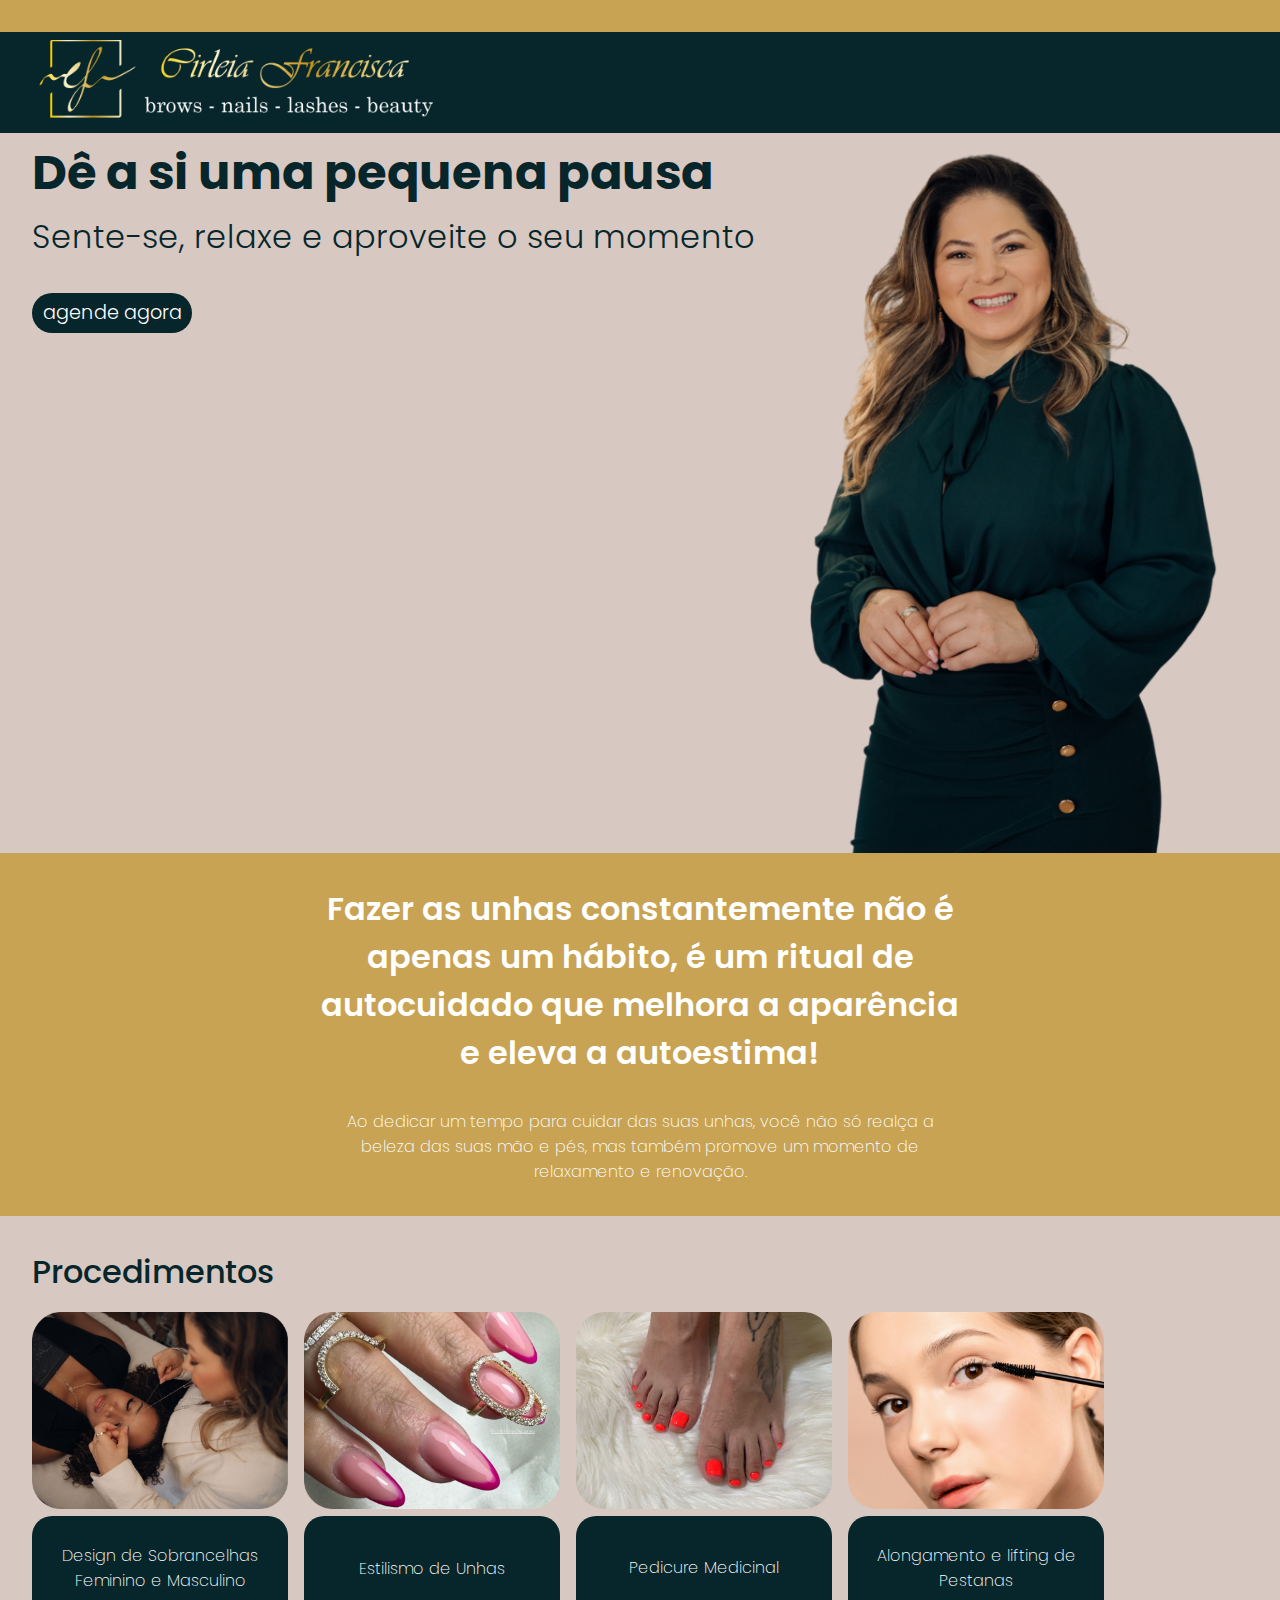
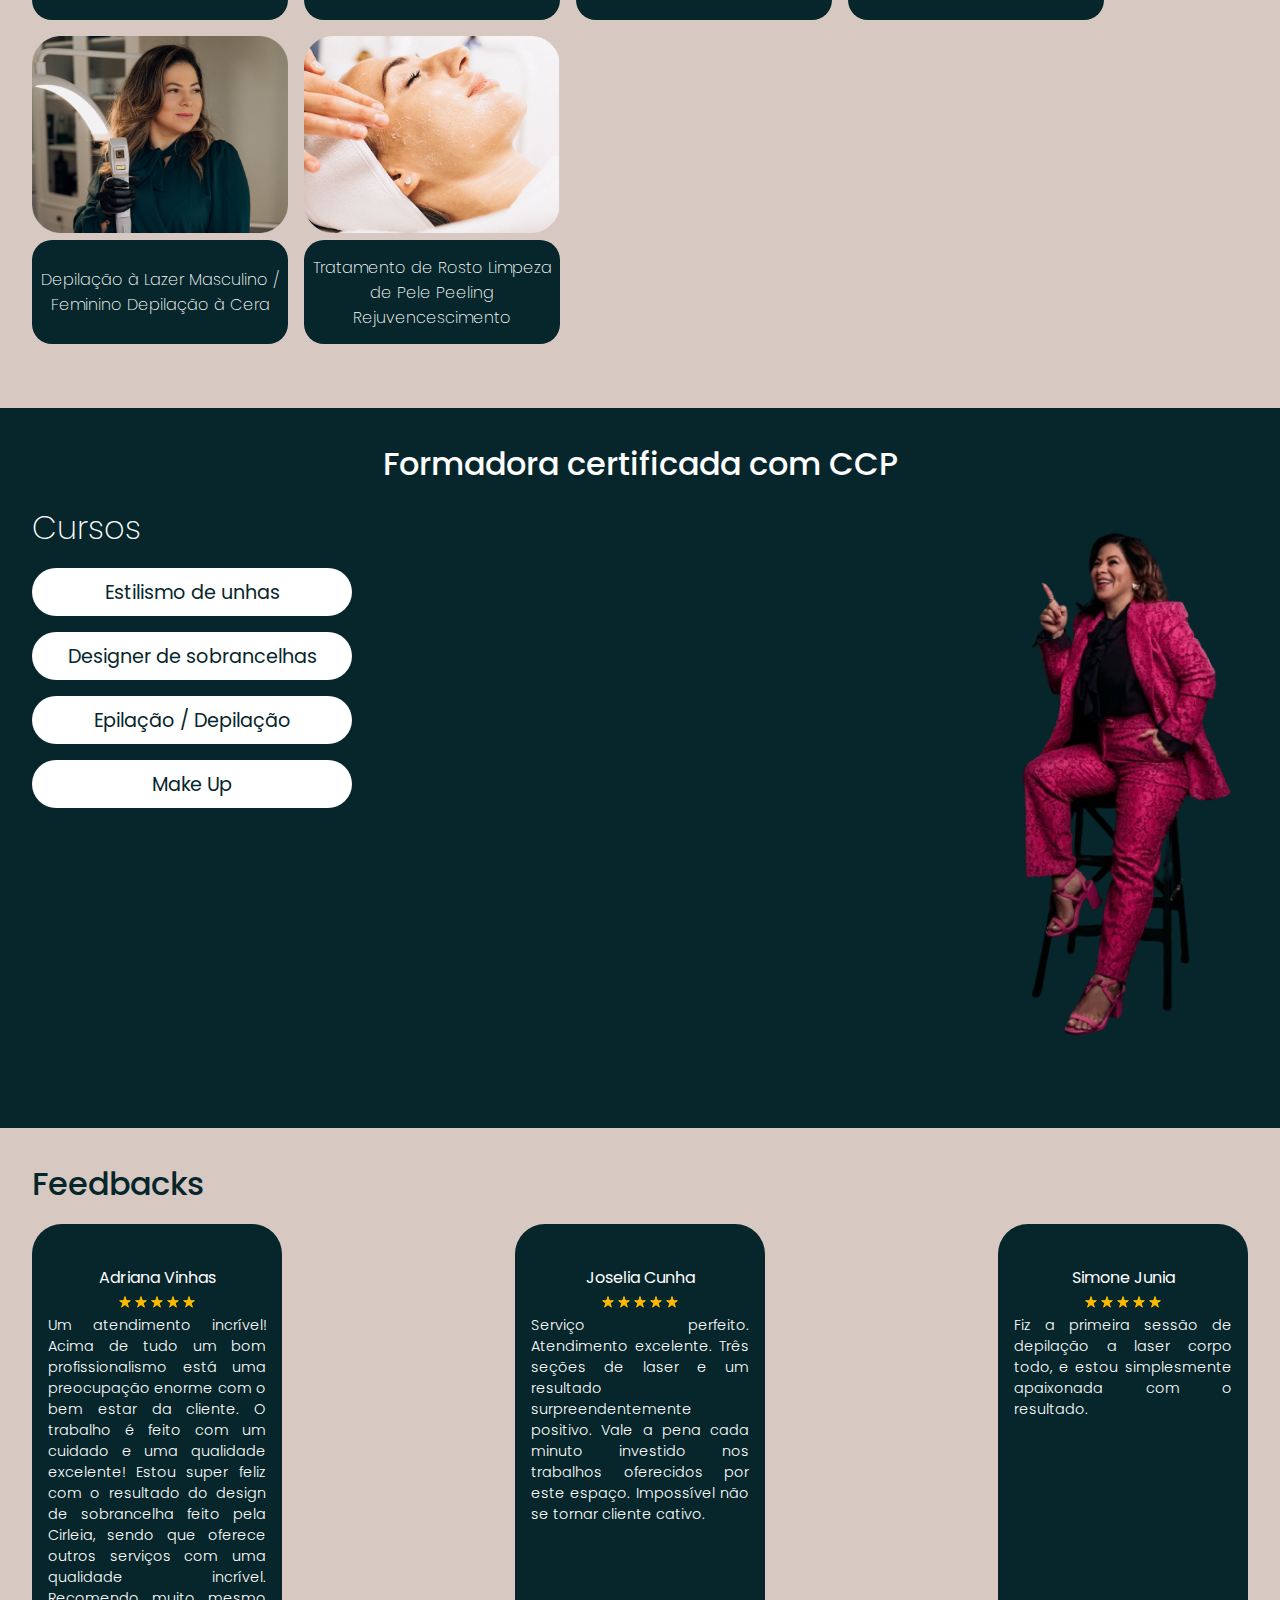
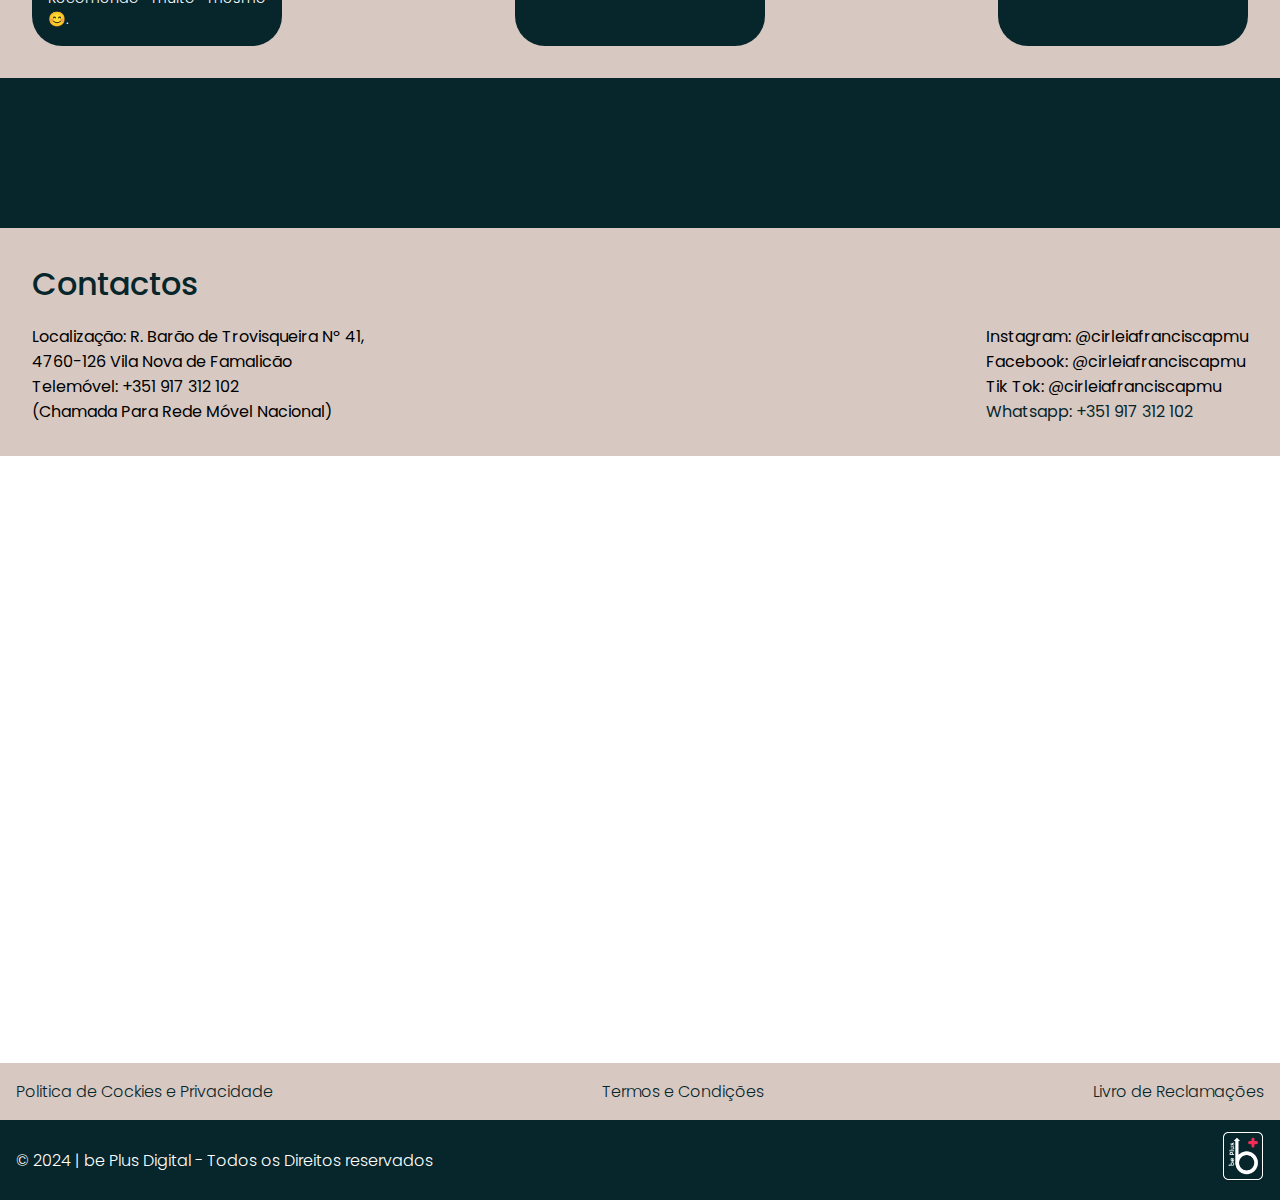
==== commit bb942492: "map" ====
--- a/index.html
+++ b/index.html
@@ -229,7 +229,9 @@
       </div>
       
     </section>
-    <section class="map"></section>
+    <section class="map">
+      <iframe src="https://www.google.com/maps/embed?pb=!1m18!1m12!1m3!1d2992.480245593874!2d-8.524521924779929!3d41.40709259477396!2m3!1f0!2f0!3f0!3m2!1i1024!2i768!4f13.1!3m3!1m2!1s0xd2459777c6132e5%3A0x8d1cf8d0e361de8c!2sCirleia%20Francisca%20Centro%20de%20Est%C3%A9tica!5e0!3m2!1sen!2spt!4v1734014455221!5m2!1sen!2spt" width="100%" height="600px" style="border:0;" allowfullscreen="" loading="lazy" referrerpolicy="no-referrer-when-downgrade"></iframe>
+    </section>
     <section class="prefooter">
       <a href="#">Politica de Cockies e Privacidade</a>
       <a href="#"> Termos e Condições</a>
--- a/styles/styles.css
+++ b/styles/styles.css
@@ -297,6 +297,12 @@
     color: var(--primary);
 }
 
+/* MAP SECTION */
+
+.map {
+    width: 100%;
+}
+
 /* PREFOTER SECTION */
 
 .prefooter {
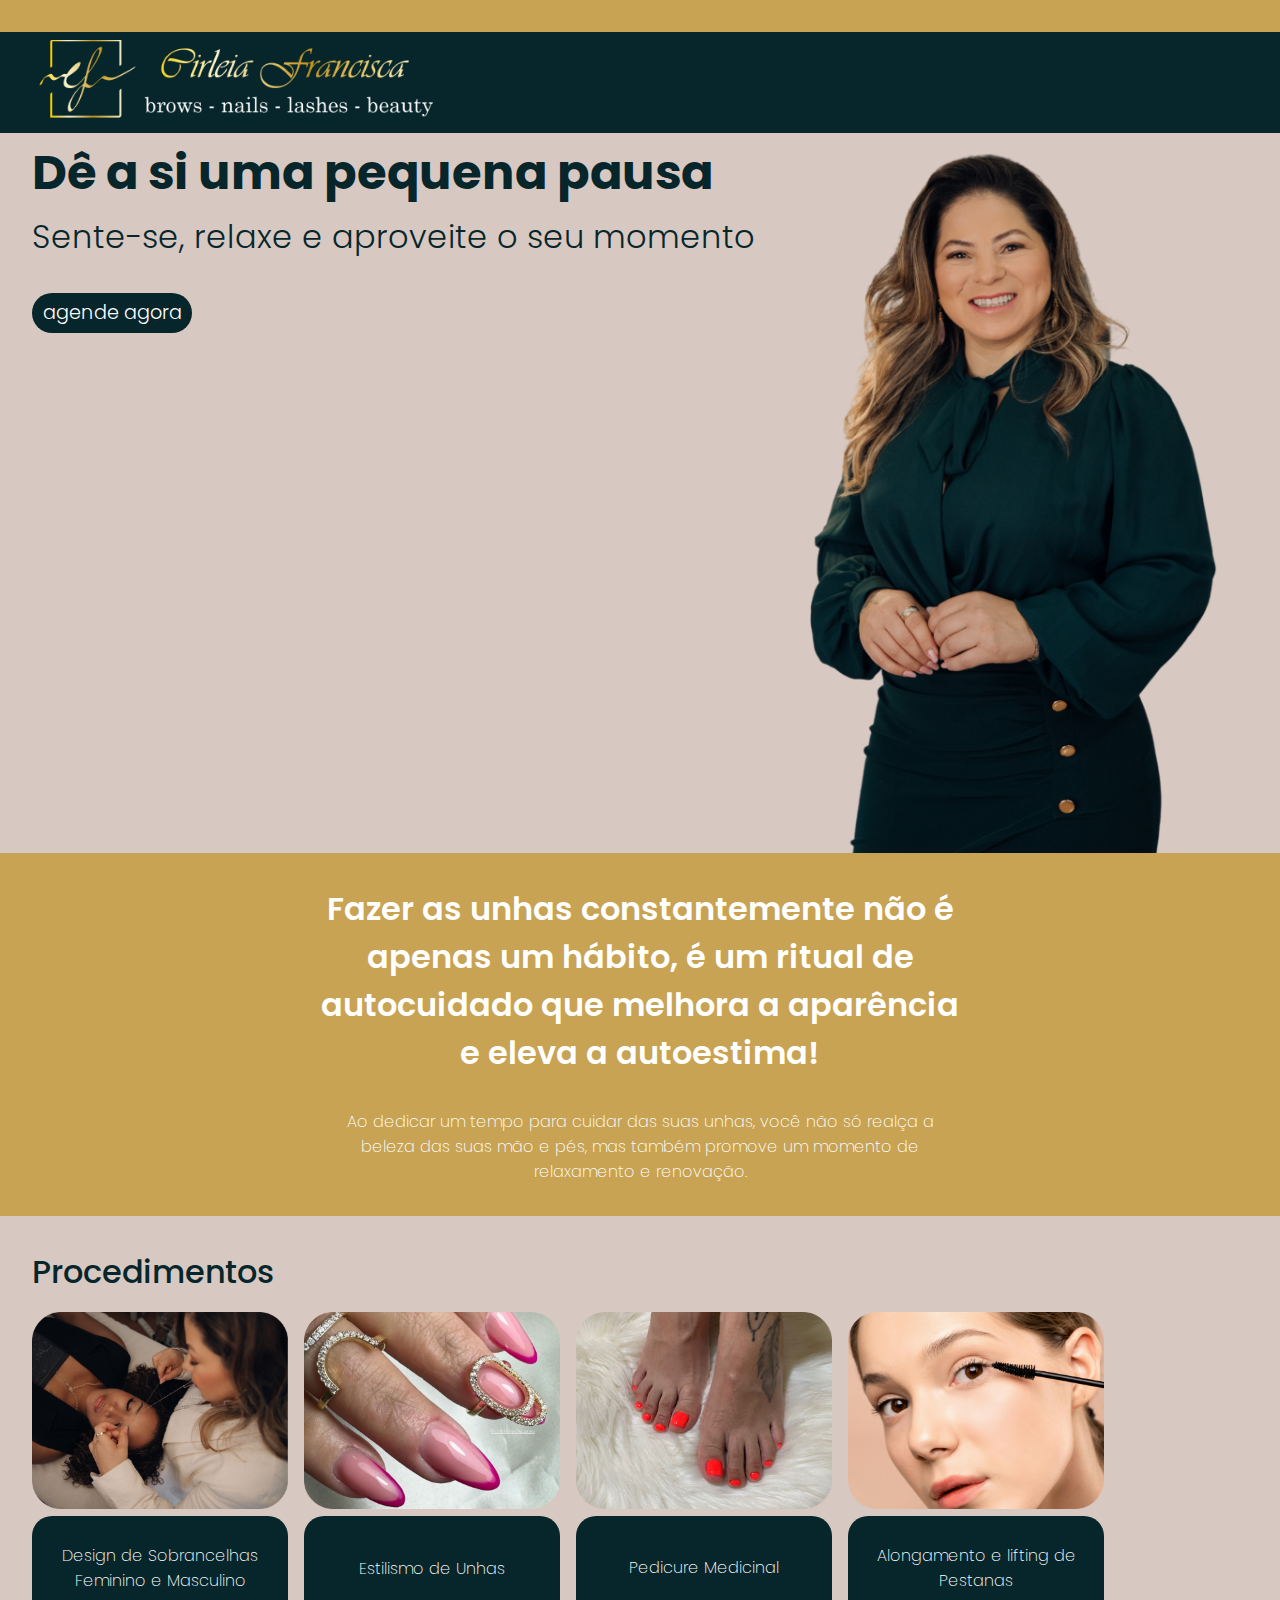
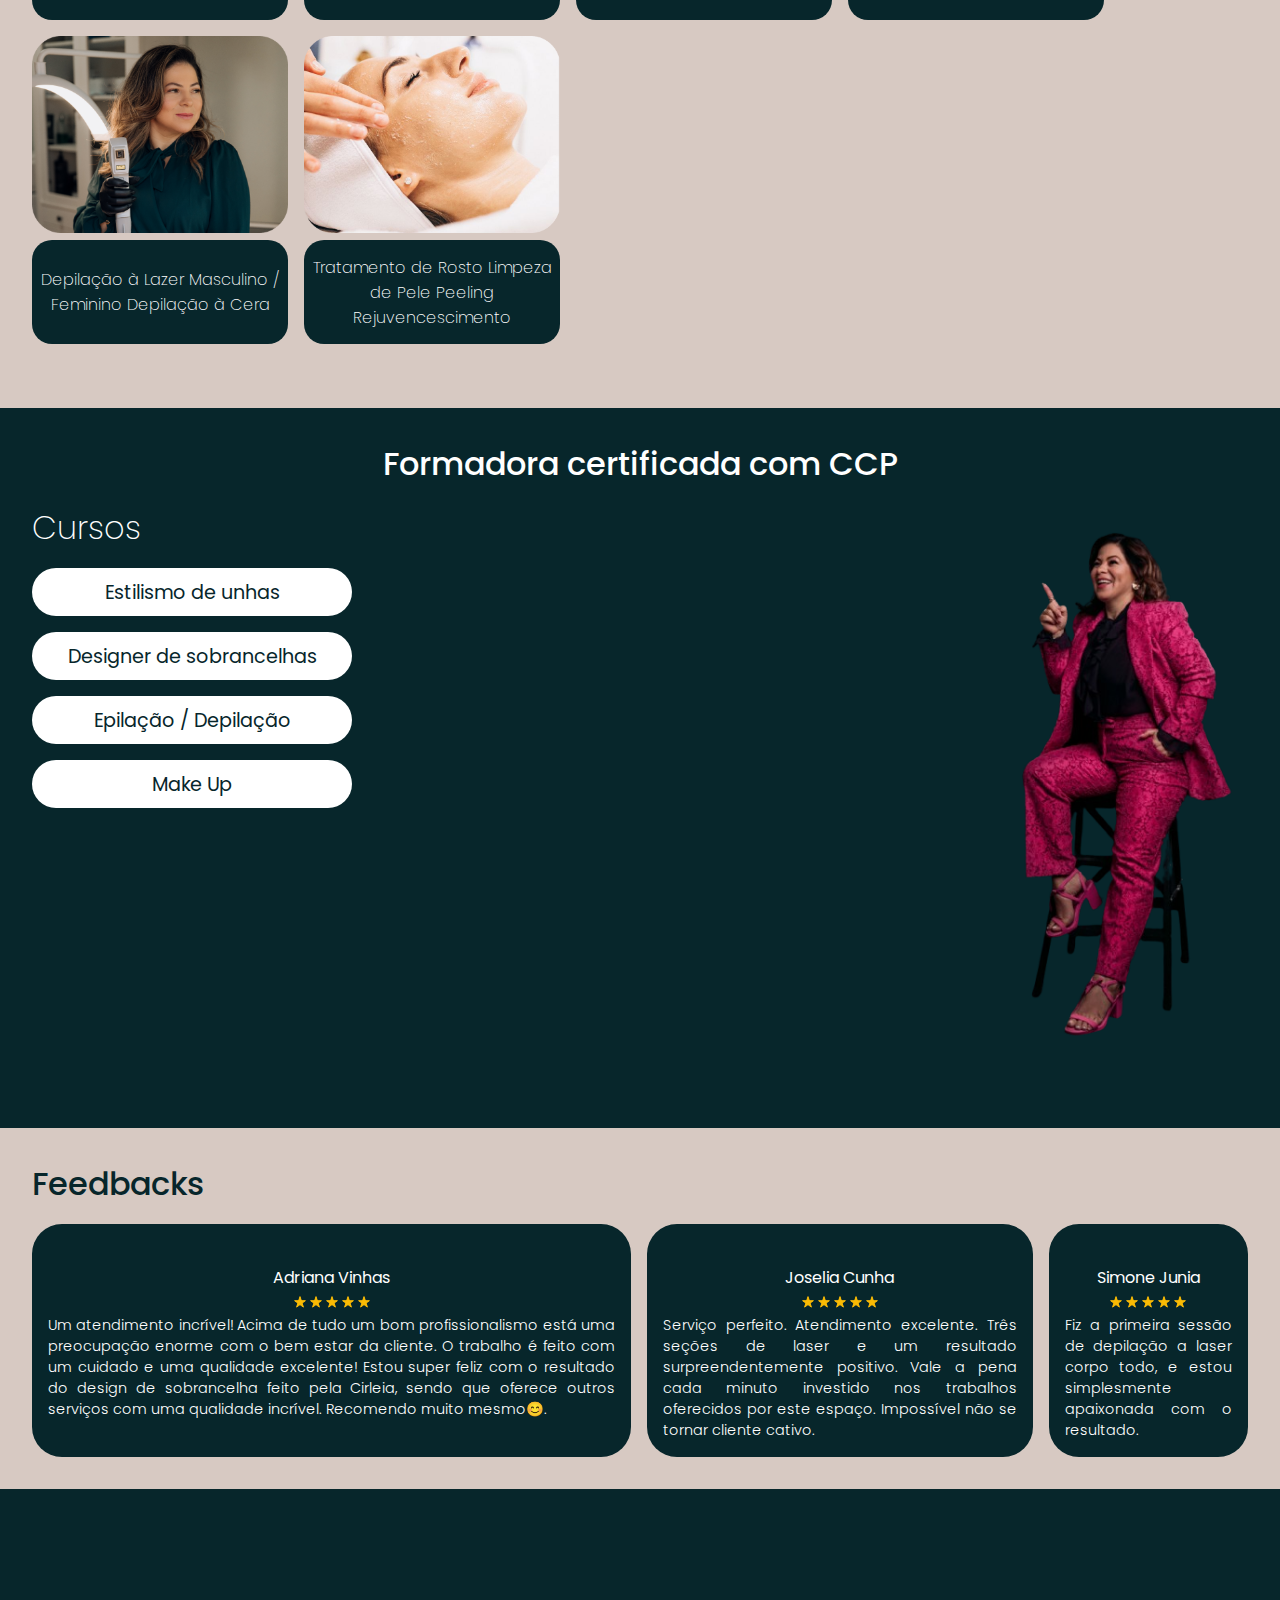
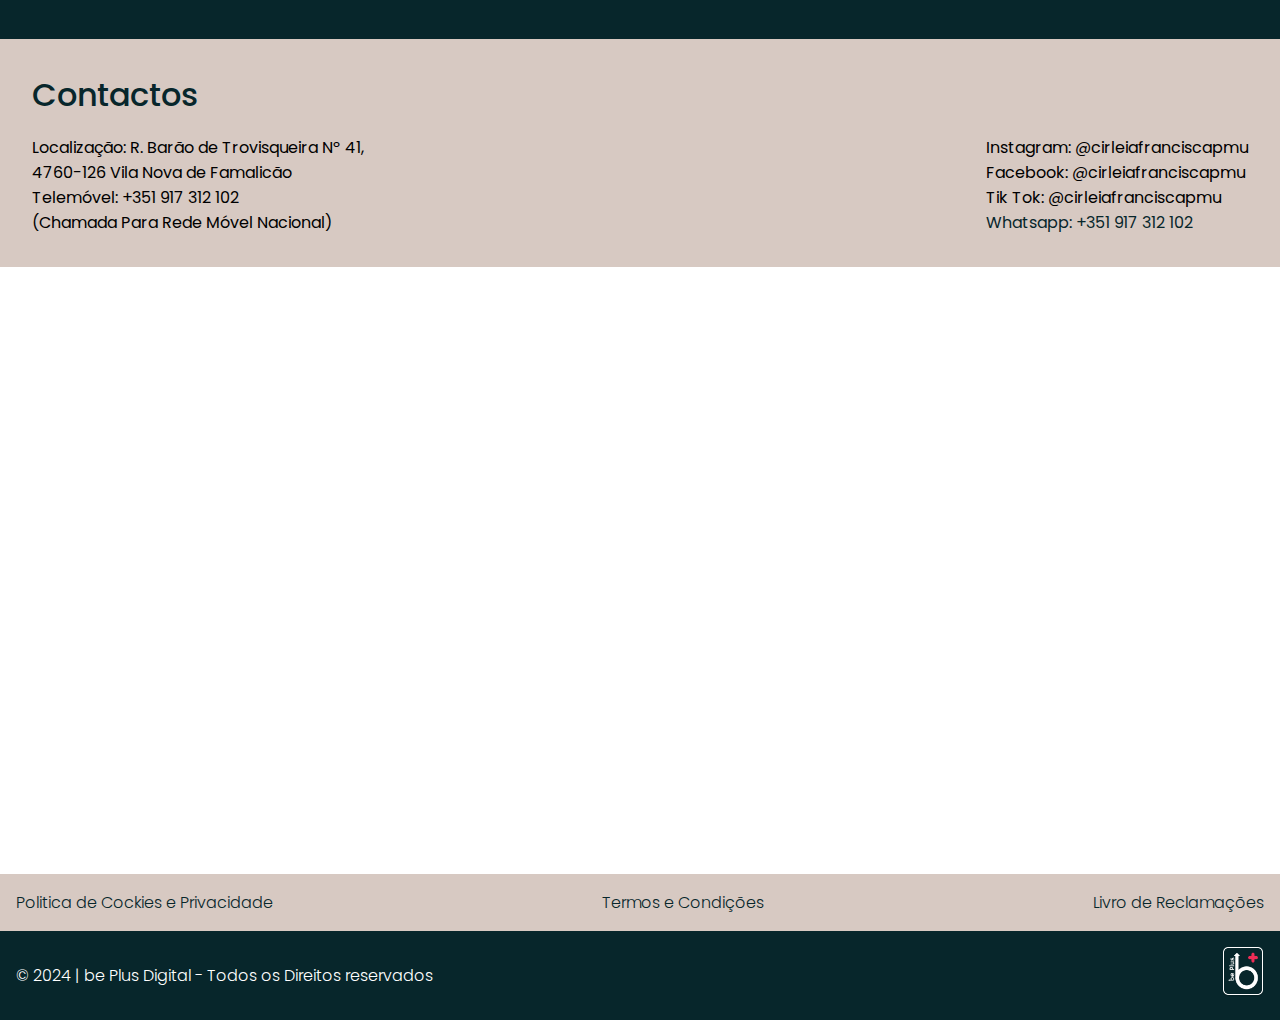
==== commit 1b54dd81: "Last Frontend Update" ====
--- a/index.html
+++ b/index.html
@@ -6,6 +6,7 @@
   <title>Cirleia Francisca PMU</title>
   <link rel="icon" href="images/roundPicture150x150.png" type="img/png">
   <link rel="stylesheet" href="styles/styles.css">
+  <link rel="stylesheet" href="styles/mobile.css">
 </head>
 <body>
   <div class="container">
@@ -132,6 +133,9 @@
         </div>
       </div>
     </section>
+
+    <!-- FEEDBACKS SECTION -->
+
     <section class="feedbacks">
       <h2 class="sub-header">Feedbacks</h2>
       <div class="feedbacks-content">
@@ -142,20 +146,14 @@
           <div class="feedbacks-card-name">
             <p>Adriana Vinhas</p>
           </div>
-          <div class="feedbacks-card-stars">
-            <svg focusable="false" width="12" height="12" viewBox="0 0 12 12" class="ePMStd NMm5M"><path d="M6 .6L2.6 11.1 11.4 4.7H.6L9.4 11.1Z" fill="#fabb05" stroke="#fabb05" stroke-linejoin="round" stroke-width="1"></path></svg>
-            <svg focusable="false" width="12" height="12" viewBox="0 0 12 12" class="ePMStd NMm5M"><path d="M6 .6L2.6 11.1 11.4 4.7H.6L9.4 11.1Z" fill="#fabb05" stroke="#fabb05" stroke-linejoin="round" stroke-width="1"></path></svg>
-            <svg focusable="false" width="12" height="12" viewBox="0 0 12 12" class="ePMStd NMm5M"><path d="M6 .6L2.6 11.1 11.4 4.7H.6L9.4 11.1Z" fill="#fabb05" stroke="#fabb05" stroke-linejoin="round" stroke-width="1"></path></svg>
-            <svg focusable="false" width="12" height="12" viewBox="0 0 12 12" class="ePMStd NMm5M"><path d="M6 .6L2.6 11.1 11.4 4.7H.6L9.4 11.1Z" fill="#fabb05" stroke="#fabb05" stroke-linejoin="round" stroke-width="1"></path></svg>
-            <svg focusable="false" width="12" height="12" viewBox="0 0 12 12" class="ePMStd NMm5M"><path d="M6 .6L2.6 11.1 11.4 4.7H.6L9.4 11.1Z" fill="#fabb05" stroke="#fabb05" stroke-linejoin="round" stroke-width="1"></path></svg>
-          </div>
+          <div class="feedbacks-card-stars"></div>
           <div class="feedbacks-card-text">
             Um atendimento incrível! Acima de tudo um bom profissionalismo está uma preocupação enorme com o bem estar da cliente. O trabalho é feito com um cuidado e uma qualidade excelente!
-Estou super feliz com o resultado do design de sobrancelha feito pela Cirleia, sendo que oferece outros serviços com uma qualidade incrível.
-Recomendo muito mesmo😊.
+      Estou super feliz com o resultado do design de sobrancelha feito pela Cirleia, sendo que oferece outros serviços com uma qualidade incrível.
+      Recomendo muito mesmo😊.
           </div>        
         </div>
-  
+      
         <div class="feedbacks-card">
           <div class="feedbacks-card-img">
             <img src="https://lh3.googleusercontent.com/a-/ALV-UjUNOsZQUmq1maQO_sn5VZqFF63qSDQ056Xk4i_jhXAMGnRq5rImdw=s100-c-rp-mo-ba2-br100" alt="">
@@ -163,19 +161,13 @@
           <div class="feedbacks-card-name">
             <p>Joselia Cunha</p>
           </div>
-          <div class="feedbacks-card-stars">
-            <svg focusable="false" width="12" height="12" viewBox="0 0 12 12" class="ePMStd NMm5M"><path d="M6 .6L2.6 11.1 11.4 4.7H.6L9.4 11.1Z" fill="#fabb05" stroke="#fabb05" stroke-linejoin="round" stroke-width="1"></path></svg>
-            <svg focusable="false" width="12" height="12" viewBox="0 0 12 12" class="ePMStd NMm5M"><path d="M6 .6L2.6 11.1 11.4 4.7H.6L9.4 11.1Z" fill="#fabb05" stroke="#fabb05" stroke-linejoin="round" stroke-width="1"></path></svg>
-            <svg focusable="false" width="12" height="12" viewBox="0 0 12 12" class="ePMStd NMm5M"><path d="M6 .6L2.6 11.1 11.4 4.7H.6L9.4 11.1Z" fill="#fabb05" stroke="#fabb05" stroke-linejoin="round" stroke-width="1"></path></svg>
-            <svg focusable="false" width="12" height="12" viewBox="0 0 12 12" class="ePMStd NMm5M"><path d="M6 .6L2.6 11.1 11.4 4.7H.6L9.4 11.1Z" fill="#fabb05" stroke="#fabb05" stroke-linejoin="round" stroke-width="1"></path></svg>
-            <svg focusable="false" width="12" height="12" viewBox="0 0 12 12" class="ePMStd NMm5M"><path d="M6 .6L2.6 11.1 11.4 4.7H.6L9.4 11.1Z" fill="#fabb05" stroke="#fabb05" stroke-linejoin="round" stroke-width="1"></path></svg>
-          </div>
+          <div class="feedbacks-card-stars"></div>
           <div class="feedbacks-card-text">
             Serviço perfeito. Atendimento excelente.
-Três seções de laser e um resultado surpreendentemente positivo. Vale a pena cada minuto investido nos trabalhos oferecidos por este espaço. Impossível não se tornar cliente cativo.
+      Três seções de laser e um resultado surpreendentemente positivo. Vale a pena cada minuto investido nos trabalhos oferecidos por este espaço. Impossível não se tornar cliente cativo.
           </div>        
         </div>
-  
+      
         <div class="feedbacks-card">
           <div class="feedbacks-card-img">
             <img src="https://lh3.googleusercontent.com/a-/ALV-UjUQXYRnAQV5NwilbSYEF_5G_s32U_0JN-Ka2ArdTcHXpYzIc5Zj=s100-c-rp-mo-br100" alt="">
@@ -183,17 +175,11 @@
           <div class="feedbacks-card-name">
             <p>Simone Junia</p>
           </div>
-          <div class="feedbacks-card-stars">
-            <svg focusable="false" width="12" height="12" viewBox="0 0 12 12" class="ePMStd NMm5M"><path d="M6 .6L2.6 11.1 11.4 4.7H.6L9.4 11.1Z" fill="#fabb05" stroke="#fabb05" stroke-linejoin="round" stroke-width="1"></path></svg>
-            <svg focusable="false" width="12" height="12" viewBox="0 0 12 12" class="ePMStd NMm5M"><path d="M6 .6L2.6 11.1 11.4 4.7H.6L9.4 11.1Z" fill="#fabb05" stroke="#fabb05" stroke-linejoin="round" stroke-width="1"></path></svg>
-            <svg focusable="false" width="12" height="12" viewBox="0 0 12 12" class="ePMStd NMm5M"><path d="M6 .6L2.6 11.1 11.4 4.7H.6L9.4 11.1Z" fill="#fabb05" stroke="#fabb05" stroke-linejoin="round" stroke-width="1"></path></svg>
-            <svg focusable="false" width="12" height="12" viewBox="0 0 12 12" class="ePMStd NMm5M"><path d="M6 .6L2.6 11.1 11.4 4.7H.6L9.4 11.1Z" fill="#fabb05" stroke="#fabb05" stroke-linejoin="round" stroke-width="1"></path></svg>
-            <svg focusable="false" width="12" height="12" viewBox="0 0 12 12" class="ePMStd NMm5M"><path d="M6 .6L2.6 11.1 11.4 4.7H.6L9.4 11.1Z" fill="#fabb05" stroke="#fabb05" stroke-linejoin="round" stroke-width="1"></path></svg>
-          </div>
+          <div class="feedbacks-card-stars"></div>
           <div class="feedbacks-card-text">
             Fiz a primeira sessão de depilação a laser corpo todo, e estou simplesmente apaixonada com o resultado.
           </div>        
-        </div>        
+        </div>
       </div>
     </section>
 
@@ -247,6 +233,13 @@
       
     </footer>
   </div>
+  <div class="hide stars">
+    <svg focusable="false" width="12" height="12" viewBox="0 0 12 12" class="ePMStd NMm5M"><path d="M6 .6L2.6 11.1 11.4 4.7H.6L9.4 11.1Z" fill="#fabb05" stroke="#fabb05" stroke-linejoin="round" stroke-width="1"></path></svg>
+      <svg focusable="false" width="12" height="12" viewBox="0 0 12 12" class="ePMStd NMm5M"><path d="M6 .6L2.6 11.1 11.4 4.7H.6L9.4 11.1Z" fill="#fabb05" stroke="#fabb05" stroke-linejoin="round" stroke-width="1"></path></svg>
+      <svg focusable="false" width="12" height="12" viewBox="0 0 12 12" class="ePMStd NMm5M"><path d="M6 .6L2.6 11.1 11.4 4.7H.6L9.4 11.1Z" fill="#fabb05" stroke="#fabb05" stroke-linejoin="round" stroke-width="1"></path></svg>
+      <svg focusable="false" width="12" height="12" viewBox="0 0 12 12" class="ePMStd NMm5M"><path d="M6 .6L2.6 11.1 11.4 4.7H.6L9.4 11.1Z" fill="#fabb05" stroke="#fabb05" stroke-linejoin="round" stroke-width="1"></path></svg>
+      <svg focusable="false" width="12" height="12" viewBox="0 0 12 12" class="ePMStd NMm5M"><path d="M6 .6L2.6 11.1 11.4 4.7H.6L9.4 11.1Z" fill="#fabb05" stroke="#fabb05" stroke-linejoin="round" stroke-width="1"></path></svg>
+  </div>
 
   <script src="js/main.js"></script>
 </body>
--- a/styles/styles.css
+++ b/styles/styles.css
@@ -232,13 +232,13 @@
     display: flex;
     justify-content: space-between;
     color: white;
+    gap: 1rem;
 }
 
 .feedbacks-card {
     display: flex;
     flex-direction: column;
     align-items: center;
-    width: 250px;
 
     background: var(--primary);
     border-radius: 30px;
@@ -247,10 +247,12 @@
 
 .feedbacks-card-img {
     width: 100px;
+    height: auto;
 }
 
 .feedbacks-card-img img {
     width: 100%;
+    height: auto;
 }
 
 .feedbacks-card-stars {
@@ -329,7 +331,7 @@
 
 footer {
     width: 100%;
-    height: 80px;
+    min-height: 80px;
     display: flex;
     justify-content: space-between;
     align-items: center;
@@ -345,188 +347,6 @@
     height: 50px;
 }
 
-/* RESPONSIVE SECTION */
-
-@media only screen and (max-width: 800px) {
-    .container, body, html {
-        width: 100%;
-    }
-    header {
-        padding: .5rem;
-    }
-    
-    header img {
-        width: 50%;
-    }
-
-    .hero {
-        width: 100%;
-        height: auto;
-        display: flex;
-        justify-content: space-between;
-        padding: .5rem;
-
-        position: relative;
-    }
-
-    .hero .hero-text-h1 {
-        font-size: 2rem;
-        font-weight: 600;
-        padding: 0;
-        margin: 0;
-    }
-
-    .hero .hero-text .hero-subtext {
-        font-size: 1.5rem;
-        padding: 0;
-        margin: 1rem 0;
-    }
-
-    .hero-img img {
-        width: 100%;
-        height: auto;
-
-        margin-bottom: -1rem;
-    }
-
-    .hero .hero-btn {
-        width: 100%;
-        height: 2.5rem;
-        font-size: 1.2rem;
-
-        margin: 1rem 0;
-    }
-
-    /* SUBTEXT SECTION */
-
-    .sub-text {
-        width: 100%;
-        padding: .5rem;
-    }
-
-    .sub-text .sub-text-header {
-        font-size: 2rem;
-        width: 100%;
-    }
-
-    .sub-text p {
-        font-size: 1.2rem;
-        width: 100%;
-    }
-
-    /* SERVICES SECTION */
-
-    .services {
-        width: 100%;
-        padding: .5rem;
-    }
-
-    .services .services-content .row {
-        display: grid;
-        grid-template-columns: 1fr 1fr;
-        gap: .5rem;
-    }
-
-    .services-content .row .services-card {
-        width: 100%;
-        margin-bottom: 1rem;
-    }
-
-    .services-content .row .services-card .services-card-img {
-        width: 100%;
-    }
-
-    .services-content .row .services-card .services-card-img img {
-        width: 100%;
-    }
-
-    .services-content .row .services-card .services-card-text {
-        font-size: 1.2rem;
-        height: 7.2rem;
-    }
-
-    /* COURSES SECTION */
-
-    .courses {
-        width: 100%;
-        padding: .5rem;
-        height: auto;
-
-        overflow: hidden;
-
-        position: relative;
-    }
-
-    .courses .courses-buttons {
-        z-index: 999;
-    }
-
-    .courses .courses-hero-img {
-        z-index: 997;
-
-        position: absolute;
-        right: -6rem;
-    }
-
-    .courses .courses-hero-img img {
-        width: 100%;
-        height: auto;
-    }
-
-    /* FEEDBACKS SECTION */
-
-    .feedbacks {
-        width: 100%;
-        padding: .5rem;
-
-        overflow: hidden;
-    }
-
-    .feedbacks .feedbacks-content {
-        display: flex;
-
-        gap: .5rem;
-        width: 100%;
-    }
-
-    .feedbacks .feedbacks-content .feedbacks-card {
-        width: 100%;
-    }
-
-    /* CONTACTS SECTION */
-
-    .contacts {
-        width: 100%;
-        padding: .5rem;
-    }
-
-    .contacts .contacts-content {
-        display: flex;
-        flex-direction: column;
-        gap: 1rem;
-    }
-
-    /* PREFOOTER SECTION */
-
-    .prefooter {
-        width: 100%;
-        font-size: 1rem;
-    }
-
-    /* FOOTER SECTION */
-
-    footer {
-        padding: 2rem;
-        width: 100%;
-        height: 4rem;
-        display: flex;       
-        justify-content: space-between;
-
-        gap: 1rem;
-    }
-
-    footer img {
-        width: auto;
-        height: 3rem;
-    }
+.hide {
+    display: none;
 }--- a/styles/mobile.css
+++ b/styles/mobile.css
@@ -0,0 +1,225 @@
+@media only screen and (max-width: 445px) {
+    .container, body, html {
+        width: 100%;
+    }
+
+    .spacer {
+        height: 1rem;
+    }
+    header {
+        padding: .5rem;
+    }
+    
+    header img {
+        width: 50%;
+    }
+
+    .hero {
+        width: 100%;
+        height: auto;
+        display: flex;
+        justify-content: space-between;
+        padding: 0 .5rem;
+
+        position: relative;
+    }
+
+    .hero .hero-text {
+        width: 60%;
+    }
+
+    .hero .hero-text-h1 {
+        font-size: 2rem;
+        font-weight: 600;
+        padding: .5rem;
+        margin: 0;
+    }
+
+    .hero .hero-text .hero-subtext {
+        font-size: 1.5rem;
+        padding: 0;
+        margin: 1rem 0;
+    }
+
+    .hero .hero-img {
+        width: 40%;
+        height: auto;
+        display: flex;
+
+        position: absolute;
+        bottom: 0;
+        right: 0;
+    }
+
+    .hero-img img {
+        width: 100%;
+        height: auto;
+
+        justify-content: baseline;
+    }
+
+    .hero .hero-btn {
+        width: 100%;
+        height: 2.5rem;
+        font-size: 1.2rem;
+
+        margin: 1rem 0;
+    }
+
+    /* SUBTEXT SECTION */
+
+    .sub-text {
+        width: 100%;
+        padding: .5rem;
+    }
+
+    .sub-text .sub-text-header {
+        font-size: 2rem;
+        width: 100%;
+    }
+
+    .sub-text p {
+        font-size: 1.2rem;
+        width: 100%;
+    }
+
+    /* SERVICES SECTION */
+
+    .services {
+        width: 100%;
+        padding: .5rem;
+    }
+
+    .services .services-content .row {
+        display: flex;
+        flex-wrap: wrap;
+    }
+
+    .services-content .row .services-card {
+        width: 45%;
+        margin: auto;
+    }
+
+    .services-content .row .services-card .services-card-img {
+        width: 100%;
+    }
+
+    .services-content .row .services-card .services-card-img img {
+        width: 100%;
+    }
+
+    .services-content .row .services-card .services-card-text {
+        font-size: 1rem;
+        height: 10rem;
+    }
+
+    /* COURSES SECTION */
+
+    .courses {
+        width: 100%;
+        padding: .5rem;
+        height: auto;
+
+        overflow: hidden;
+
+        position: relative;
+    }
+
+    .courses .courses-buttons {
+        z-index: 999;
+    }
+
+    .courses .courses-hero-img {
+        z-index: 997;
+
+        position: absolute;
+        right: -6rem;
+        top: 1rem;
+    }
+
+    .courses .courses-hero-img img {
+        width: 100%;
+        height: auto;
+    }
+
+    /* FEEDBACKS SECTION */
+
+    .feedbacks {
+        overflow: hidden;
+        padding: 1rem;
+    }
+
+    .feedbacks .feedbacks-content {
+        display: grid;
+        gap: .5rem;
+        padding: 0;
+    }
+
+    /* CONTACTS SECTION */
+
+    .contacts {
+        width: 100%;
+        padding: .5rem;
+    }
+
+    .contacts .contacts-content {
+        display: flex;
+        flex-direction: column;
+        gap: 1rem;
+    }
+
+    /* PREFOOTER SECTION */
+
+    .prefooter {
+        width: 100%;
+        font-size: 1rem;
+    }
+
+    /* FOOTER SECTION */
+
+    footer {
+        padding: 2rem;
+        width: 100%;
+        height: 4rem;
+        display: flex;       
+        justify-content: space-between;
+
+        gap: 1rem;
+    }
+
+    footer img {
+        width: auto;
+        height: 3rem;
+    }
+}
+
+@media only screen and (max-width: 900px) {
+     /* COURSES SECTION */
+
+     .courses {
+        width: 100%;
+        padding: .5rem;
+        height: auto;
+
+        overflow: hidden;
+
+        position: relative;
+    }
+
+    .courses .courses-buttons {
+        z-index: 999;
+    }
+
+    .courses .courses-hero-img {
+        z-index: 997;
+
+        position: absolute;
+        right: -6rem;
+        top: 1rem;
+    }
+
+    .courses .courses-hero-img img {
+        width: 100%;
+        height: auto;
+    }
+}